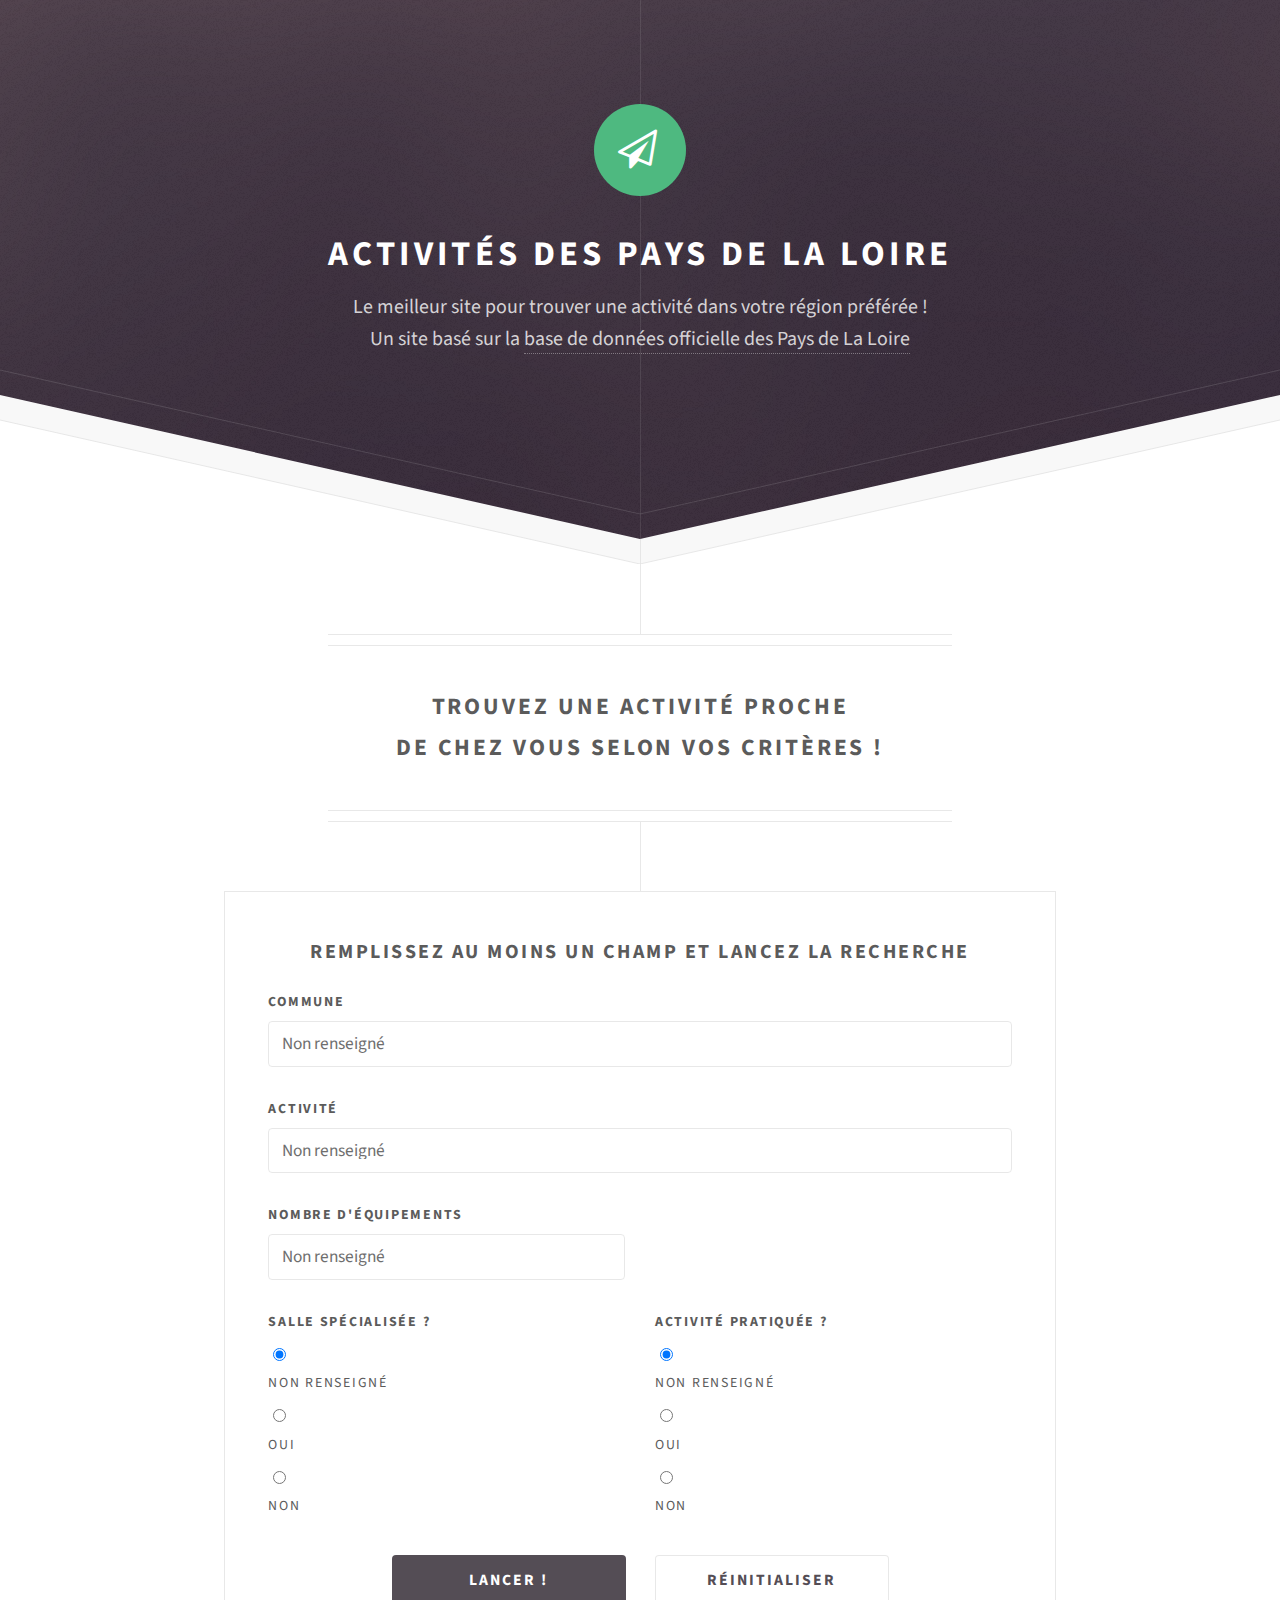
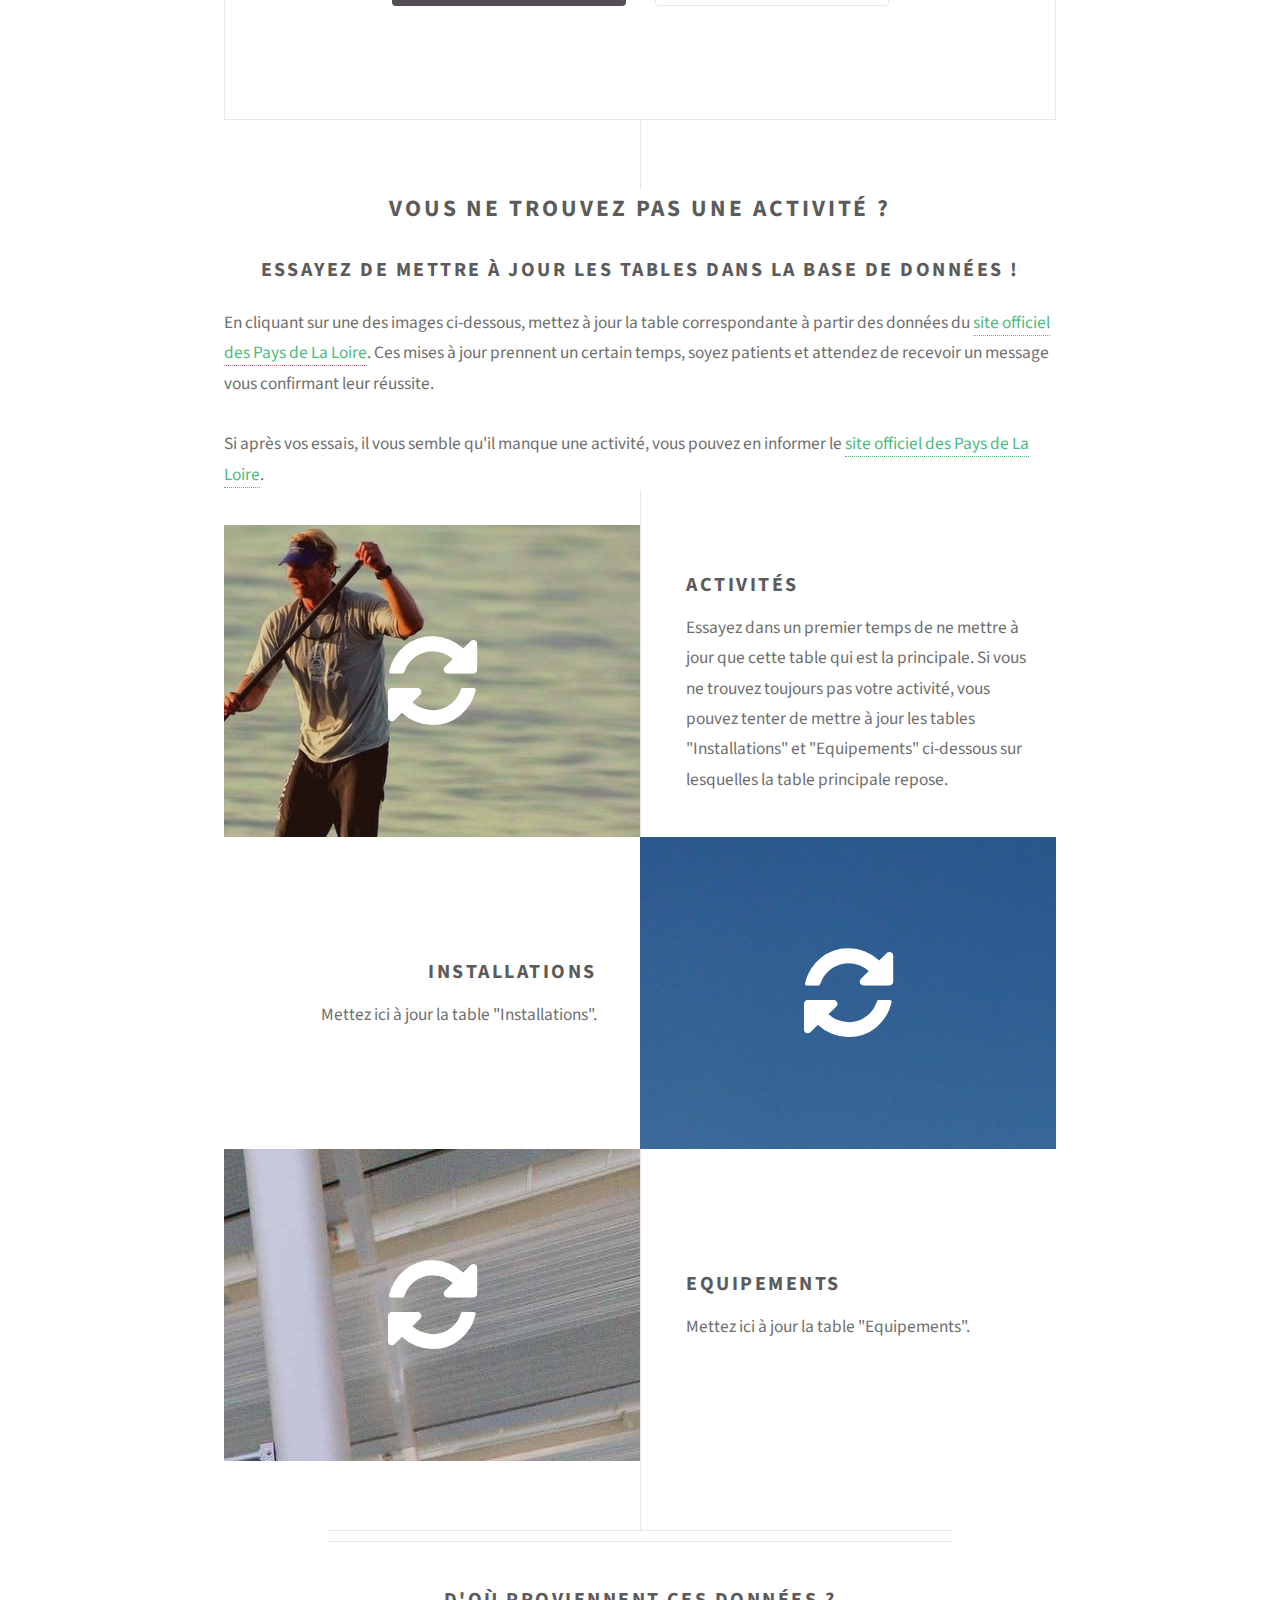
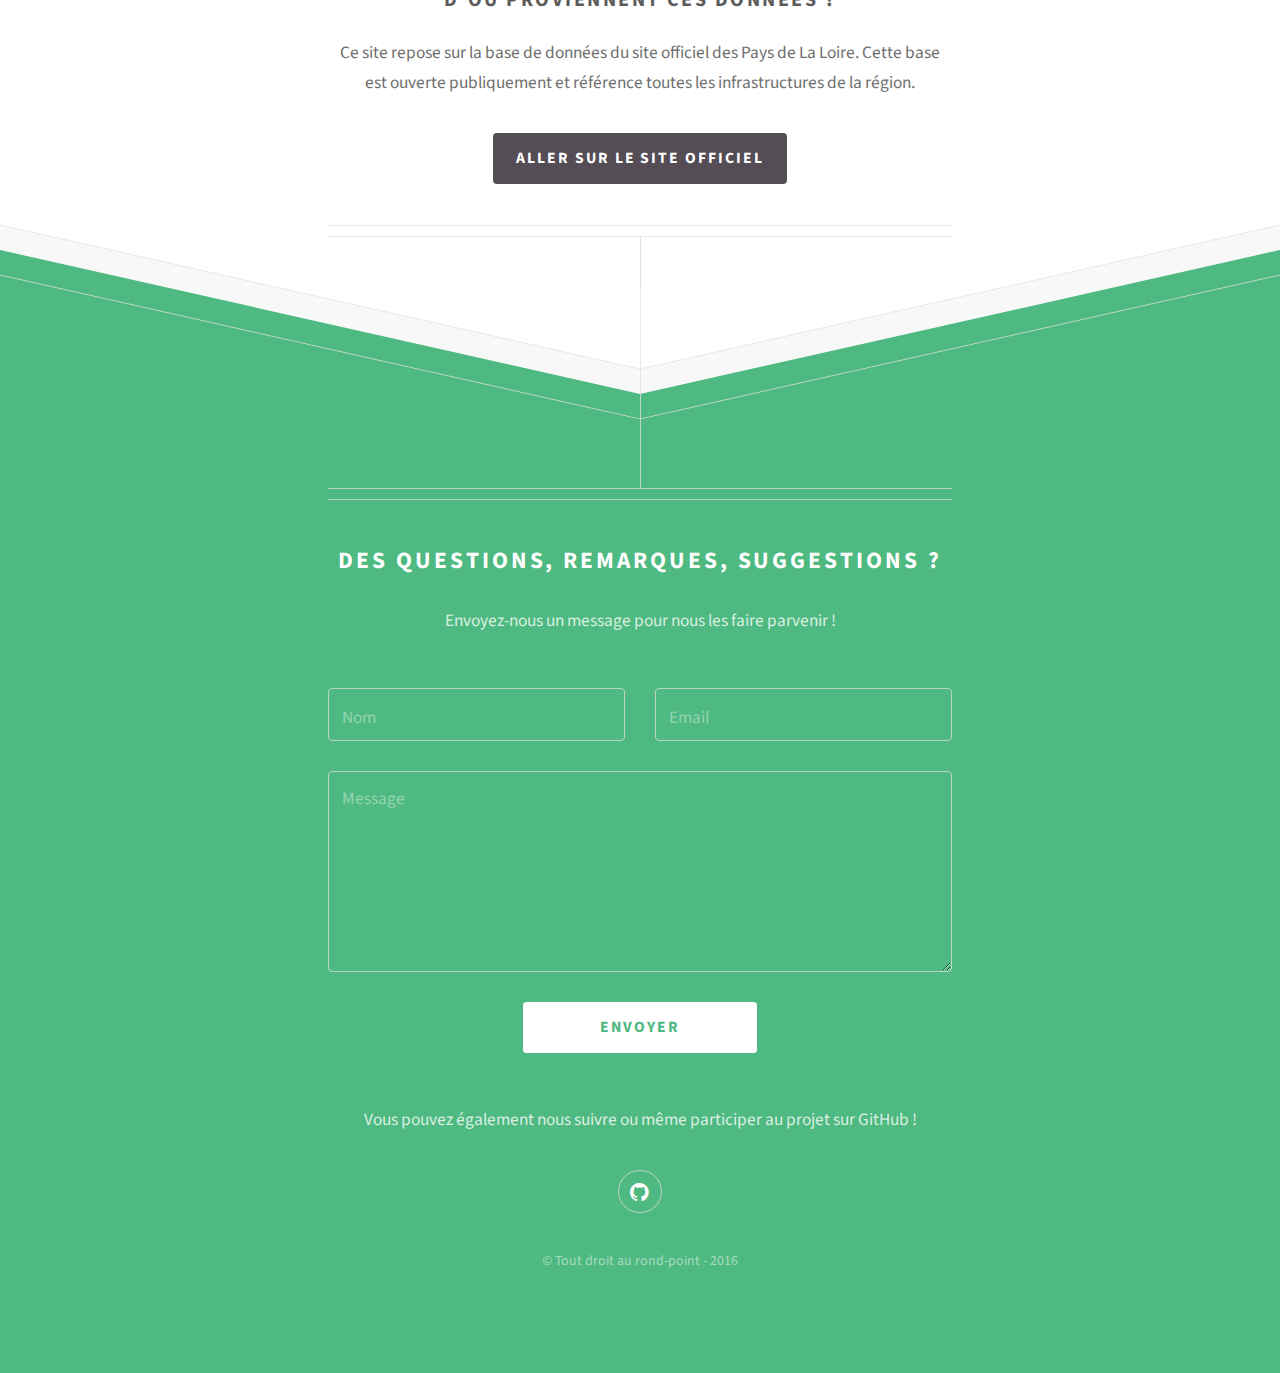
==== vue/index.html @ 583a1003 "pfffffff" ====
<!DOCTYPE HTML>
<html>
	<head>
		<title>Activités des Pays de La Loire</title>
		<meta charset="utf-8" />
		<meta name="viewport" content="width=device-width, initial-scale=1" />
		<!--[if lte IE 8]><script src="assets/js/ie/html5shiv.js"></script><![endif]-->
		<link rel="stylesheet" href="assets/css/main.css" />
		<!--[if lte IE 8]><link rel="stylesheet" href="assets/css/ie8.css" /><![endif]-->


		<script src="jquery-ui-1.11.4/external/jquery/jquery.js"></script>
        <script src="jquery-ui-1.11.4/jquery-ui.min.js"></script>

        <script src="script/script.js"></script>

        <script language=javascript>
            //on récupère ici dans une variable l'url courante pour
            //pouvoir revenir en arrière lors des imports de tables
            var url= document.URL;
        </script>
	</head>
	<body>

		<!-- Header -->
			<div id="header">
				<span class="logo icon fa-paper-plane-o"></span>
				<h1>Activités des Pays de La Loire</h1>
				<p>Le meilleur site pour trouver une activité dans votre région préférée !
				<br />
				Un site basé sur la  <a href="http://data.paysdelaloire.fr/">base de données officielle des Pays de La Loire</a>
				</p>
			</div>

		<!-- Main -->
			<div id="main">

				<header class="major container 75%">
					<h2>Trouvez une activité proche
					<br />
					de chez vous selon vos critères !
					</h2>
					<!--
					<p>Tellus erat mauris ipsum fermentum<br />
					etiam vivamus nunc nibh morbi.</p>
					-->
				</header>

				<div class="box container">
					<section>
						<header>
							<h3>Remplissez au moins un champ et lancez la recherche</h3>
						</header>
						<form id="formulaire" name"formulaire">
							<div class="row">
								<div class="12u">
									<label for="commune">Commune</label>
									<select name="commune" id="commune" />
										<option value="_">Non renseigné</option>
									</select>
								</div>
							</div>
							<div class="row">
								<div class="12u">
									<label for="activite">Activité</label>
									<select name="activite" id="activite" />
										<option value="_">Non renseigné</option>
									</select>
								</div>
							</div>
							<div class="row">
								<div class="6u">
									<label for="nb_equipements">Nombre d'équipements</label>
									<select name="nb_equipements" id="nb_equipements" />
										<option value="-1">Non renseigné</option>
									</select>
								</div>
							</div>

							<div class="row">
								<div class="6u 12u(mobilep)">
									<label>Salle spécialisée ?</label>
					       			<input type="radio" name="spe" value="_" checked="checked"/> <label style="font-weight:normal;" for="_">Non renseigné</label>
					       			<input type="radio" name="spe" value="Oui" /> <label style="font-weight:normal;" for="spe_oui">Oui</label>
					       			<input type="radio" name="spe" value="Non"/> <label style="font-weight:normal;" for="spe_non">Non</label>
								</div>
								<div class="6u 12u(mobilep)">
									<label>Activité pratiquée ?</label>
					       			<input type="radio" name="prat" value="_" checked="checked"/> <label style="font-weight:normal;" for="_">Non renseigné</label>
					       			<input type="radio" name="prat" value="Oui"/> <label style="font-weight:normal;" for="prat_oui">Oui</label>
					       			<input type="radio" name="prat" value="Non"/> <label style="font-weight:normal;" for="prat_non">Non</label>
								</div>
							</div>

							<div class="row">
								<div class="12u">
									<ul class="actions">
										<li><input id="button_display_activitie" type="button" value="Lancer !" /></li>
										<li><input type="reset" value="Réinitialiser" class="alt" /></li>
									</ul>
								</div>
							</div>
						</form>

    					<table class="default" id="display_activites">
						</table>

					</section>
				</div>


				<div class="box alt container">

					<div style="background-color : white;">
					<h2>Vous ne trouvez pas une activité ?</h2>
					<h3>Essayez de mettre à jour les tables dans la base de données !</h3>
					<p>
						En cliquant sur une des images ci-dessous, mettez à jour la table correspondante à partir des données du <a href="http://data.paysdelaloire.fr/">site officiel des Pays de La Loire</a>.
						Ces mises à jour prennent un certain temps, soyez patients et attendez de recevoir un message vous confirmant leur réussite.
						</br></br>
						Si après vos essais, il vous semble qu'il manque une activité, vous pouvez en informer le <a href="http://data.paysdelaloire.fr/">site officiel des Pays de La Loire</a>.
					</p>
					</div>

					<section class="feature left">
						<a href="http://localhost:8080/create/activites" id="create_activitie" class="image icon fa-refresh"><img src="images/activites.jpg" alt="" /></a>
						<div class="content">
							<h3>Activités</h3>
							<p>Essayez dans un premier temps de ne mettre à jour que cette table qui est la principale. Si vous ne trouvez toujours pas votre activité, vous pouvez tenter de mettre à jour les tables "Installations" et "Equipements" ci-dessous sur lesquelles la table principale repose.</p>
						</div>
					</section>
					<section class="feature right">
						<a href="http://localhost:8080/create/installations" id="create_installation" class="image icon fa-refresh"><img src="images/installations.jpg" alt="" /></a>
						<div class="content">
							<h3>Installations</h3>
							<p>Mettez ici à jour la table "Installations".</p>
						</div>
					</section>
					<section class="feature left">
						<a href="http://localhost:8080/create/equipements" id="create_equipment" class="image icon fa-refresh"><img src="images/equipements.jpg" alt="" /></a>
						<div class="content">
							<h3>Equipements</h3>
							<p>Mettez ici à jour la table "Equipements".</p>
						</div>
					</section>
				</div>

				<!--
				<div class="box container">
					<header>
						<h2>A lot of generic stuff</h2>
					</header>
					<section>
						<header>
							<h3>Paragraph</h3>
							<p>This is the subtitle for this particular heading</p>
						</header>
						<p>Phasellus nisl nisl, varius id <sup>porttitor sed pellentesque</sup> ac orci. Pellentesque
						habitant <strong>strong</strong> tristique <b>bold</b> et netus <i>italic</i> malesuada <em>emphasized</em> ac turpis egestas. Morbi
						leo suscipit ut. Praesent <sub>id turpis vitae</sub> turpis pretium ultricies. Vestibulum sit
						amet risus elit.</p>
					</section>
					<section>
						<header>
							<h3>Blockquote</h3>
						</header>
						<blockquote>Fringilla nisl. Donec accumsan interdum nisi, quis tincidunt felis sagittis eget.
						tempus euismod. Vestibulum ante ipsum primis in faucibus.</blockquote>
					</section>
					<section>
						<header>
							<h3>Divider</h3>
						</header>
						<p>Donec consectetur vestibulum dolor et pulvinar. Etiam vel felis enim, at viverra
						ligula. Ut porttitor sagittis lorem, quis eleifend nisi ornare vel. Praesent nec orci
						facilisis leo magna. Cras sit amet urna eros, id egestas urna. Quisque aliquam
						tempus euismod. Vestibulum ante ipsum primis in faucibus orci luctus et ultrices
						posuere cubilia.</p>
						<hr />
						<p>Donec consectetur vestibulum dolor et pulvinar. Etiam vel felis enim, at viverra
						ligula. Ut porttitor sagittis lorem, quis eleifend nisi ornare vel. Praesent nec orci
						facilisis leo magna. Cras sit amet urna eros, id egestas urna. Quisque aliquam
						tempus euismod. Vestibulum ante ipsum primis in faucibus orci luctus et ultrices
						posuere cubilia.</p>
					</section>
					<section>
						<header>
							<h3>Unordered List</h3>
						</header>
						<ul class="default">
							<li>Donec consectetur vestibulum dolor et pulvinar. Etiam vel felis enim, at viverra ligula. Ut porttitor sagittis lorem, quis eleifend nisi ornare vel.</li>
							<li>Donec consectetur vestibulum dolor et pulvinar. Etiam vel felis enim, at viverra ligula. Ut porttitor sagittis lorem, quis eleifend nisi ornare vel.</li>
							<li>Donec consectetur vestibulum dolor et pulvinar. Etiam vel felis enim, at viverra ligula. Ut porttitor sagittis lorem, quis eleifend nisi ornare vel.</li>
							<li>Donec consectetur vestibulum dolor et pulvinar. Etiam vel felis enim, at viverra ligula. Ut porttitor sagittis lorem, quis eleifend nisi ornare vel.</li>
						</ul>
					</section>
					<section>
						<header>
							<h3>Ordered List</h3>
						</header>
						<ol class="default">
							<li>Donec consectetur vestibulum dolor et pulvinar. Etiam vel felis enim, at viverra ligula. Ut porttitor sagittis lorem, quis eleifend nisi ornare vel.</li>
							<li>Donec consectetur vestibulum dolor et pulvinar. Etiam vel felis enim, at viverra ligula. Ut porttitor sagittis lorem, quis eleifend nisi ornare vel.</li>
							<li>Donec consectetur vestibulum dolor et pulvinar. Etiam vel felis enim, at viverra ligula. Ut porttitor sagittis lorem, quis eleifend nisi ornare vel.</li>
							<li>Donec consectetur vestibulum dolor et pulvinar. Etiam vel felis enim, at viverra ligula. Ut porttitor sagittis lorem, quis eleifend nisi ornare vel.</li>
						</ol>
					</section>
					<section>
						<header>
							<h3>Table</h3>
						</header>
						<div class="table-wrapper">
							<table class="default">
								<thead>
									<tr>
										<th>ID</th>
										<th>Name</th>
										<th>Description</th>
										<th>Price</th>
									</tr>
								</thead>
								<tbody>
									<tr>
										<td>45815</td>
										<td>Something</td>
										<td>Ut porttitor sagittis lorem, quis eleifend nisi ornare vel.</td>
										<td>29.99</td>
									</tr>
									<tr>
										<td>24524</td>
										<td>Nothing</td>
										<td>Ut porttitor sagittis lorem, quis eleifend nisi ornare vel.</td>
										<td>19.99</td>
									</tr>
									<tr>
										<td>45815</td>
										<td>Something</td>
										<td>Ut porttitor sagittis lorem, quis eleifend nisi ornare vel.</td>
										<td>29.99</td>
									</tr>
									<tr>
										<td>24524</td>
										<td>Nothing</td>
										<td>Ut porttitor sagittis lorem, quis eleifend nisi ornare vel.</td>
										<td>19.99</td>
									</tr>
								</tbody>
								<tfoot>
									<tr>
										<td colspan="3"></td>
										<td>100.00</td>
									</tr>
								</tfoot>
							</table>
						</div>
					</section>
					<section>
						<header>
							<h3>Form</h3>
						</header>
						<form method="post" action="#">
							<div class="row">
								<div class="6u 12u(mobilep)">
									<label for="name">Name</label>
									<input class="text" type="text" name="name" id="name" value="" placeholder="John Doe" />
								</div>
								<div class="6u 12u(mobilep)">
									<label for="email">Email</label>
									<input class="text" type="text" name="email" id="email" value="" placeholder="johndoe@domain.tld" />
								</div>
							</div>
							<div class="row">
								<div class="12u">
									<label for="subject">Subject</label>
									<input class="text" type="text" name="subject" id="subject" value="" placeholder="Enter your subject" />
								</div>
							</div>
							<div class="row">
								<div class="12u">
									<label for="subject">Message</label>
									<textarea name="message" id="message" placeholder="Enter your message" rows="6"></textarea>
								</div>
							</div>
							<div class="row">
								<div class="12u">
									<ul class="actions">
										<li><input type="submit" value="Send" /></li>
										<li><input type="reset" value="Reset" class="alt" /></li>
									</ul>
								</div>
							</div>
						</form>
					</section>
				</div>
				-->

				<footer class="major container 75%">
					<h3>D'où proviennent ces données ?</h3>
					<p>Ce site repose sur la base de données du site officiel des Pays de La Loire. Cette base est ouverte publiquement et référence toutes les infrastructures de la région.</p>
					<ul class="actions">
						<li><a href="http://data.paysdelaloire.fr/" class="button">Aller sur le site officiel</a></li>
					</ul>
				</footer>

			</div>

		<!-- Footer -->
			<div id="footer">
				<div class="container 75%">

					<header class="major last">
						<h2>Des questions, remarques, suggestions ?</h2>
					</header>

					<p>Envoyez-nous un message pour nous les faire parvenir !</p>

					<form method="post" action="#">
						<div class="row">
							<div class="6u 12u(mobilep)">
								<input type="text" name="name" placeholder="Nom" />
							</div>
							<div class="6u 12u(mobilep)">
								<input type="email" name="email" placeholder="Email" />
							</div>
						</div>
						<div class="row">
							<div class="12u">
								<textarea name="message" placeholder="Message" rows="6"></textarea>
							</div>
						</div>
						<div class="row">
							<div class="12u">
								<ul class="actions">
									<li><input type="submit" value="Envoyer" /></li>
								</ul>
							</div>
						</div>
					</form>

					<p>Vous pouvez également nous suivre ou même participer au projet sur GitHub !</p>

					<ul class="icons">
						<li><a href="https://github.com/SimylinK/Tech-Prod-log" class="icon fa-github"><span class="label">Github</span></a></li>
					</ul>

					<ul class="copyright">
						<li>&copy; Tout droit au rond-point - 2016</li>
					</ul>

				</div>
			</div>

		<!-- Scripts -->
			<script src="assets/js/jquery.min.js"></script>
			<script src="assets/js/skel.min.js"></script>
			<script src="assets/js/util.js"></script>
			<!--[if lte IE 8]><script src="assets/js/ie/respond.min.js"></script><![endif]-->
			<script src="assets/js/main.js"></script>

	</body>
</html>
---- vue/assets/css/main.css ----
@import url("font-awesome.min.css");
@import url("http://fonts.googleapis.com/css?family=Source+Sans+Pro:300,300italic,400,400italic,600,600italic,700,700italic");

/*
	Directive by HTML5 UP
	html5up.net | @n33co
	Free for personal and commercial use under the CCA 3.0 license (html5up.net/license)
*/

/* Reset */

	html, body, div, span, applet, object, iframe, h1, h2, h3, h4, h5, h6, p, blockquote, pre, a, abbr, acronym, address, big, cite, code, del, dfn, em, img, ins, kbd, q, s, samp, small, strike, strong, sub, sup, tt, var, b, u, i, center, dl, dt, dd, ol, ul, li, fieldset, form, label, legend, table, caption, tbody, tfoot, thead, tr, th, td, article, aside, canvas, details, embed, figure, figcaption, footer, header, hgroup, menu, nav, output, ruby, section, summary, time, mark, audio, video {
		margin: 0;
		padding: 0;
		border: 0;
		font-size: 100%;
		font: inherit;
		vertical-align: baseline;
	}

	article, aside, details, figcaption, figure, footer, header, hgroup, menu, nav, section {
		display: block;
	}

	body {
		line-height: 1;
	}

	ol, ul {
		list-style: none;
	}

	blockquote, q {
		quotes: none;
	}

	blockquote:before, blockquote:after, q:before, q:after {
		content: '';
		content: none;
	}

	table {
		border-collapse: collapse;
		border-spacing: 0;
	}

	body {
		-webkit-text-size-adjust: none;
	}

/* Box Model */

	*, *:before, *:after {
		-moz-box-sizing: border-box;
		-webkit-box-sizing: border-box;
		box-sizing: border-box;
	}

/* Containers */

	.container {
		margin-left: auto;
		margin-right: auto;
	}

	.container.\31 25\25 {
		width: 100%;
		max-width: 63.75em;
		min-width: 51em;
	}

	.container.\37 5\25 {
		width: 38.25em;
	}

	.container.\35 0\25 {
		width: 25.5em;
	}

	.container.\32 5\25 {
		width: 12.75em;
	}

	.container {
		width: 51em;
	}

	@media screen and (max-width: 1680px) {

		.container.\31 25\25 {
			width: 100%;
			max-width: 63.75em;
			min-width: 51em;
		}

		.container.\37 5\25 {
			width: 38.25em;
		}

		.container.\35 0\25 {
			width: 25.5em;
		}

		.container.\32 5\25 {
			width: 12.75em;
		}

		.container {
			width: 51em;
		}

	}

	@media screen and (max-width: 1280px) {

		.container.\31 25\25 {
			width: 100%;
			max-width: 60em;
			min-width: 48em;
		}

		.container.\37 5\25 {
			width: 36em;
		}

		.container.\35 0\25 {
			width: 24em;
		}

		.container.\32 5\25 {
			width: 12em;
		}

		.container {
			width: 48em;
		}

	}

	@media screen and (max-width: 980px) {

		.container.\31 25\25 {
			width: 100%;
			max-width: 118.75%;
			min-width: 95%;
		}

		.container.\37 5\25 {
			width: 71.25%;
		}

		.container.\35 0\25 {
			width: 47.5%;
		}

		.container.\32 5\25 {
			width: 23.75%;
		}

		.container {
			width: 95%;
		}

	}

	@media screen and (max-width: 840px) {

		.container.\31 25\25 {
			width: 100%;
			max-width: 118.75%;
			min-width: 95%;
		}

		.container.\37 5\25 {
			width: 71.25%;
		}

		.container.\35 0\25 {
			width: 47.5%;
		}

		.container.\32 5\25 {
			width: 23.75%;
		}

		.container {
			width: 95% !important;
		}

	}

	@media screen and (max-width: 736px) {

		.container.\31 25\25 {
			width: 100%;
			max-width: 112.5%;
			min-width: 90%;
		}

		.container.\37 5\25 {
			width: 67.5%;
		}

		.container.\35 0\25 {
			width: 45%;
		}

		.container.\32 5\25 {
			width: 22.5%;
		}

		.container {
			width: 90% !important;
		}

	}

	@media screen and (max-width: 480px) {

		.container.\31 25\25 {
			width: 100%;
			max-width: 125%;
			min-width: 100%;
		}

		.container.\37 5\25 {
			width: 75%;
		}

		.container.\35 0\25 {
			width: 50%;
		}

		.container.\32 5\25 {
			width: 25%;
		}

		.container {
			width: 100% !important;
		}

	}

/* Grid */

	.row {
		border-bottom: solid 1px transparent;
		-moz-box-sizing: border-box;
		-webkit-box-sizing: border-box;
		box-sizing: border-box;
	}

	.row > * {
		float: left;
		-moz-box-sizing: border-box;
		-webkit-box-sizing: border-box;
		box-sizing: border-box;
	}

	.row:after, .row:before {
		content: '';
		display: block;
		clear: both;
		height: 0;
	}

	.row.uniform > * > :first-child {
		margin-top: 0;
	}

	.row.uniform > * > :last-child {
		margin-bottom: 0;
	}

	.row.\30 \25 > * {
		padding: 0px 0 0 0px;
	}

	.row.\30 \25 {
		margin: 0px 0 -1px 0px;
	}

	.row.uniform.\30 \25 > * {
		padding: 0px 0 0 0px;
	}

	.row.uniform.\30 \25 {
		margin: 0px 0 -1px 0px;
	}

	.row > * {
		padding: 30px 0 0 30px;
	}

	.row {
		margin: -30px 0 -1px -30px;
	}

	.row.uniform > * {
		padding: 30px 0 0 30px;
	}

	.row.uniform {
		margin: -30px 0 -1px -30px;
	}

	.row.\32 00\25 > * {
		padding: 60px 0 0 60px;
	}

	.row.\32 00\25 {
		margin: -60px 0 -1px -60px;
	}

	.row.uniform.\32 00\25 > * {
		padding: 60px 0 0 60px;
	}

	.row.uniform.\32 00\25 {
		margin: -60px 0 -1px -60px;
	}

	.row.\31 50\25 > * {
		padding: 45px 0 0 45px;
	}

	.row.\31 50\25 {
		margin: -45px 0 -1px -45px;
	}

	.row.uniform.\31 50\25 > * {
		padding: 45px 0 0 45px;
	}

	.row.uniform.\31 50\25 {
		margin: -45px 0 -1px -45px;
	}

	.row.\35 0\25 > * {
		padding: 15px 0 0 15px;
	}

	.row.\35 0\25 {
		margin: -15px 0 -1px -15px;
	}

	.row.uniform.\35 0\25 > * {
		padding: 15px 0 0 15px;
	}

	.row.uniform.\35 0\25 {
		margin: -15px 0 -1px -15px;
	}

	.row.\32 5\25 > * {
		padding: 7.5px 0 0 7.5px;
	}

	.row.\32 5\25 {
		margin: -7.5px 0 -1px -7.5px;
	}

	.row.uniform.\32 5\25 > * {
		padding: 7.5px 0 0 7.5px;
	}

	.row.uniform.\32 5\25 {
		margin: -7.5px 0 -1px -7.5px;
	}

	.\31 2u, .\31 2u\24 {
		width: 100%;
		clear: none;
		margin-left: 0;
	}

	.\31 1u, .\31 1u\24 {
		width: 91.6666666667%;
		clear: none;
		margin-left: 0;
	}

	.\31 0u, .\31 0u\24 {
		width: 83.3333333333%;
		clear: none;
		margin-left: 0;
	}

	.\39 u, .\39 u\24 {
		width: 75%;
		clear: none;
		margin-left: 0;
	}

	.\38 u, .\38 u\24 {
		width: 66.6666666667%;
		clear: none;
		margin-left: 0;
	}

	.\37 u, .\37 u\24 {
		width: 58.3333333333%;
		clear: none;
		margin-left: 0;
	}

	.\36 u, .\36 u\24 {
		width: 50%;
		clear: none;
		margin-left: 0;
	}

	.\35 u, .\35 u\24 {
		width: 41.6666666667%;
		clear: none;
		margin-left: 0;
	}

	.\34 u, .\34 u\24 {
		width: 33.3333333333%;
		clear: none;
		margin-left: 0;
	}

	.\33 u, .\33 u\24 {
		width: 25%;
		clear: none;
		margin-left: 0;
	}

	.\32 u, .\32 u\24 {
		width: 16.6666666667%;
		clear: none;
		margin-left: 0;
	}

	.\31 u, .\31 u\24 {
		width: 8.3333333333%;
		clear: none;
		margin-left: 0;
	}

	.\31 2u\24 + *,
	.\31 1u\24 + *,
	.\31 0u\24 + *,
	.\39 u\24 + *,
	.\38 u\24 + *,
	.\37 u\24 + *,
	.\36 u\24 + *,
	.\35 u\24 + *,
	.\34 u\24 + *,
	.\33 u\24 + *,
	.\32 u\24 + *,
	.\31 u\24 + * {
		clear: left;
	}

	.\-11u {
		margin-left: 91.66667%;
	}

	.\-10u {
		margin-left: 83.33333%;
	}

	.\-9u {
		margin-left: 75%;
	}

	.\-8u {
		margin-left: 66.66667%;
	}

	.\-7u {
		margin-left: 58.33333%;
	}

	.\-6u {
		margin-left: 50%;
	}

	.\-5u {
		margin-left: 41.66667%;
	}

	.\-4u {
		margin-left: 33.33333%;
	}

	.\-3u {
		margin-left: 25%;
	}

	.\-2u {
		margin-left: 16.66667%;
	}

	.\-1u {
		margin-left: 8.33333%;
	}

	@media screen and (max-width: 1680px) {

		.row > * {
			padding: 30px 0 0 30px;
		}

		.row {
			margin: -30px 0 -1px -30px;
		}

		.row.uniform > * {
			padding: 30px 0 0 30px;
		}

		.row.uniform {
			margin: -30px 0 -1px -30px;
		}

		.row.\32 00\25 > * {
			padding: 60px 0 0 60px;
		}

		.row.\32 00\25 {
			margin: -60px 0 -1px -60px;
		}

		.row.uniform.\32 00\25 > * {
			padding: 60px 0 0 60px;
		}

		.row.uniform.\32 00\25 {
			margin: -60px 0 -1px -60px;
		}

		.row.\31 50\25 > * {
			padding: 45px 0 0 45px;
		}

		.row.\31 50\25 {
			margin: -45px 0 -1px -45px;
		}

		.row.uniform.\31 50\25 > * {
			padding: 45px 0 0 45px;
		}

		.row.uniform.\31 50\25 {
			margin: -45px 0 -1px -45px;
		}

		.row.\35 0\25 > * {
			padding: 15px 0 0 15px;
		}

		.row.\35 0\25 {
			margin: -15px 0 -1px -15px;
		}

		.row.uniform.\35 0\25 > * {
			padding: 15px 0 0 15px;
		}

		.row.uniform.\35 0\25 {
			margin: -15px 0 -1px -15px;
		}

		.row.\32 5\25 > * {
			padding: 7.5px 0 0 7.5px;
		}

		.row.\32 5\25 {
			margin: -7.5px 0 -1px -7.5px;
		}

		.row.uniform.\32 5\25 > * {
			padding: 7.5px 0 0 7.5px;
		}

		.row.uniform.\32 5\25 {
			margin: -7.5px 0 -1px -7.5px;
		}

		.\31 2u\28wide\29, .\31 2u\24\28wide\29 {
			width: 100%;
			clear: none;
			margin-left: 0;
		}

		.\31 1u\28wide\29, .\31 1u\24\28wide\29 {
			width: 91.6666666667%;
			clear: none;
			margin-left: 0;
		}

		.\31 0u\28wide\29, .\31 0u\24\28wide\29 {
			width: 83.3333333333%;
			clear: none;
			margin-left: 0;
		}

		.\39 u\28wide\29, .\39 u\24\28wide\29 {
			width: 75%;
			clear: none;
			margin-left: 0;
		}

		.\38 u\28wide\29, .\38 u\24\28wide\29 {
			width: 66.6666666667%;
			clear: none;
			margin-left: 0;
		}

		.\37 u\28wide\29, .\37 u\24\28wide\29 {
			width: 58.3333333333%;
			clear: none;
			margin-left: 0;
		}

		.\36 u\28wide\29, .\36 u\24\28wide\29 {
			width: 50%;
			clear: none;
			margin-left: 0;
		}

		.\35 u\28wide\29, .\35 u\24\28wide\29 {
			width: 41.6666666667%;
			clear: none;
			margin-left: 0;
		}

		.\34 u\28wide\29, .\34 u\24\28wide\29 {
			width: 33.3333333333%;
			clear: none;
			margin-left: 0;
		}

		.\33 u\28wide\29, .\33 u\24\28wide\29 {
			width: 25%;
			clear: none;
			margin-left: 0;
		}

		.\32 u\28wide\29, .\32 u\24\28wide\29 {
			width: 16.6666666667%;
			clear: none;
			margin-left: 0;
		}

		.\31 u\28wide\29, .\31 u\24\28wide\29 {
			width: 8.3333333333%;
			clear: none;
			margin-left: 0;
		}

		.\31 2u\24\28wide\29 + *,
		.\31 1u\24\28wide\29 + *,
		.\31 0u\24\28wide\29 + *,
		.\39 u\24\28wide\29 + *,
		.\38 u\24\28wide\29 + *,
		.\37 u\24\28wide\29 + *,
		.\36 u\24\28wide\29 + *,
		.\35 u\24\28wide\29 + *,
		.\34 u\24\28wide\29 + *,
		.\33 u\24\28wide\29 + *,
		.\32 u\24\28wide\29 + *,
		.\31 u\24\28wide\29 + * {
			clear: left;
		}

		.\-11u\28wide\29 {
			margin-left: 91.66667%;
		}

		.\-10u\28wide\29 {
			margin-left: 83.33333%;
		}

		.\-9u\28wide\29 {
			margin-left: 75%;
		}

		.\-8u\28wide\29 {
			margin-left: 66.66667%;
		}

		.\-7u\28wide\29 {
			margin-left: 58.33333%;
		}

		.\-6u\28wide\29 {
			margin-left: 50%;
		}

		.\-5u\28wide\29 {
			margin-left: 41.66667%;
		}

		.\-4u\28wide\29 {
			margin-left: 33.33333%;
		}

		.\-3u\28wide\29 {
			margin-left: 25%;
		}

		.\-2u\28wide\29 {
			margin-left: 16.66667%;
		}

		.\-1u\28wide\29 {
			margin-left: 8.33333%;
		}

	}

	@media screen and (max-width: 1280px) {

		.row > * {
			padding: 30px 0 0 30px;
		}

		.row {
			margin: -30px 0 -1px -30px;
		}

		.row.uniform > * {
			padding: 30px 0 0 30px;
		}

		.row.uniform {
			margin: -30px 0 -1px -30px;
		}

		.row.\32 00\25 > * {
			padding: 60px 0 0 60px;
		}

		.row.\32 00\25 {
			margin: -60px 0 -1px -60px;
		}

		.row.uniform.\32 00\25 > * {
			padding: 60px 0 0 60px;
		}

		.row.uniform.\32 00\25 {
			margin: -60px 0 -1px -60px;
		}

		.row.\31 50\25 > * {
			padding: 45px 0 0 45px;
		}

		.row.\31 50\25 {
			margin: -45px 0 -1px -45px;
		}

		.row.uniform.\31 50\25 > * {
			padding: 45px 0 0 45px;
		}

		.row.uniform.\31 50\25 {
			margin: -45px 0 -1px -45px;
		}

		.row.\35 0\25 > * {
			padding: 15px 0 0 15px;
		}

		.row.\35 0\25 {
			margin: -15px 0 -1px -15px;
		}

		.row.uniform.\35 0\25 > * {
			padding: 15px 0 0 15px;
		}

		.row.uniform.\35 0\25 {
			margin: -15px 0 -1px -15px;
		}

		.row.\32 5\25 > * {
			padding: 7.5px 0 0 7.5px;
		}

		.row.\32 5\25 {
			margin: -7.5px 0 -1px -7.5px;
		}

		.row.uniform.\32 5\25 > * {
			padding: 7.5px 0 0 7.5px;
		}

		.row.uniform.\32 5\25 {
			margin: -7.5px 0 -1px -7.5px;
		}

		.\31 2u\28normal\29, .\31 2u\24\28normal\29 {
			width: 100%;
			clear: none;
			margin-left: 0;
		}

		.\31 1u\28normal\29, .\31 1u\24\28normal\29 {
			width: 91.6666666667%;
			clear: none;
			margin-left: 0;
		}

		.\31 0u\28normal\29, .\31 0u\24\28normal\29 {
			width: 83.3333333333%;
			clear: none;
			margin-left: 0;
		}

		.\39 u\28normal\29, .\39 u\24\28normal\29 {
			width: 75%;
			clear: none;
			margin-left: 0;
		}

		.\38 u\28normal\29, .\38 u\24\28normal\29 {
			width: 66.6666666667%;
			clear: none;
			margin-left: 0;
		}

		.\37 u\28normal\29, .\37 u\24\28normal\29 {
			width: 58.3333333333%;
			clear: none;
			margin-left: 0;
		}

		.\36 u\28normal\29, .\36 u\24\28normal\29 {
			width: 50%;
			clear: none;
			margin-left: 0;
		}

		.\35 u\28normal\29, .\35 u\24\28normal\29 {
			width: 41.6666666667%;
			clear: none;
			margin-left: 0;
		}

		.\34 u\28normal\29, .\34 u\24\28normal\29 {
			width: 33.3333333333%;
			clear: none;
			margin-left: 0;
		}

		.\33 u\28normal\29, .\33 u\24\28normal\29 {
			width: 25%;
			clear: none;
			margin-left: 0;
		}

		.\32 u\28normal\29, .\32 u\24\28normal\29 {
			width: 16.6666666667%;
			clear: none;
			margin-left: 0;
		}

		.\31 u\28normal\29, .\31 u\24\28normal\29 {
			width: 8.3333333333%;
			clear: none;
			margin-left: 0;
		}

		.\31 2u\24\28normal\29 + *,
		.\31 1u\24\28normal\29 + *,
		.\31 0u\24\28normal\29 + *,
		.\39 u\24\28normal\29 + *,
		.\38 u\24\28normal\29 + *,
		.\37 u\24\28normal\29 + *,
		.\36 u\24\28normal\29 + *,
		.\35 u\24\28normal\29 + *,
		.\34 u\24\28normal\29 + *,
		.\33 u\24\28normal\29 + *,
		.\32 u\24\28normal\29 + *,
		.\31 u\24\28normal\29 + * {
			clear: left;
		}

		.\-11u\28normal\29 {
			margin-left: 91.66667%;
		}

		.\-10u\28normal\29 {
			margin-left: 83.33333%;
		}

		.\-9u\28normal\29 {
			margin-left: 75%;
		}

		.\-8u\28normal\29 {
			margin-left: 66.66667%;
		}

		.\-7u\28normal\29 {
			margin-left: 58.33333%;
		}

		.\-6u\28normal\29 {
			margin-left: 50%;
		}

		.\-5u\28normal\29 {
			margin-left: 41.66667%;
		}

		.\-4u\28normal\29 {
			margin-left: 33.33333%;
		}

		.\-3u\28normal\29 {
			margin-left: 25%;
		}

		.\-2u\28normal\29 {
			margin-left: 16.66667%;
		}

		.\-1u\28normal\29 {
			margin-left: 8.33333%;
		}

	}

	@media screen and (max-width: 980px) {

		.row > * {
			padding: 30px 0 0 30px;
		}

		.row {
			margin: -30px 0 -1px -30px;
		}

		.row.uniform > * {
			padding: 30px 0 0 30px;
		}

		.row.uniform {
			margin: -30px 0 -1px -30px;
		}

		.row.\32 00\25 > * {
			padding: 60px 0 0 60px;
		}

		.row.\32 00\25 {
			margin: -60px 0 -1px -60px;
		}

		.row.uniform.\32 00\25 > * {
			padding: 60px 0 0 60px;
		}

		.row.uniform.\32 00\25 {
			margin: -60px 0 -1px -60px;
		}

		.row.\31 50\25 > * {
			padding: 45px 0 0 45px;
		}

		.row.\31 50\25 {
			margin: -45px 0 -1px -45px;
		}

		.row.uniform.\31 50\25 > * {
			padding: 45px 0 0 45px;
		}

		.row.uniform.\31 50\25 {
			margin: -45px 0 -1px -45px;
		}

		.row.\35 0\25 > * {
			padding: 15px 0 0 15px;
		}

		.row.\35 0\25 {
			margin: -15px 0 -1px -15px;
		}

		.row.uniform.\35 0\25 > * {
			padding: 15px 0 0 15px;
		}

		.row.uniform.\35 0\25 {
			margin: -15px 0 -1px -15px;
		}

		.row.\32 5\25 > * {
			padding: 7.5px 0 0 7.5px;
		}

		.row.\32 5\25 {
			margin: -7.5px 0 -1px -7.5px;
		}

		.row.uniform.\32 5\25 > * {
			padding: 7.5px 0 0 7.5px;
		}

		.row.uniform.\32 5\25 {
			margin: -7.5px 0 -1px -7.5px;
		}

		.\31 2u\28narrow\29, .\31 2u\24\28narrow\29 {
			width: 100%;
			clear: none;
			margin-left: 0;
		}

		.\31 1u\28narrow\29, .\31 1u\24\28narrow\29 {
			width: 91.6666666667%;
			clear: none;
			margin-left: 0;
		}

		.\31 0u\28narrow\29, .\31 0u\24\28narrow\29 {
			width: 83.3333333333%;
			clear: none;
			margin-left: 0;
		}

		.\39 u\28narrow\29, .\39 u\24\28narrow\29 {
			width: 75%;
			clear: none;
			margin-left: 0;
		}

		.\38 u\28narrow\29, .\38 u\24\28narrow\29 {
			width: 66.6666666667%;
			clear: none;
			margin-left: 0;
		}

		.\37 u\28narrow\29, .\37 u\24\28narrow\29 {
			width: 58.3333333333%;
			clear: none;
			margin-left: 0;
		}

		.\36 u\28narrow\29, .\36 u\24\28narrow\29 {
			width: 50%;
			clear: none;
			margin-left: 0;
		}

		.\35 u\28narrow\29, .\35 u\24\28narrow\29 {
			width: 41.6666666667%;
			clear: none;
			margin-left: 0;
		}

		.\34 u\28narrow\29, .\34 u\24\28narrow\29 {
			width: 33.3333333333%;
			clear: none;
			margin-left: 0;
		}

		.\33 u\28narrow\29, .\33 u\24\28narrow\29 {
			width: 25%;
			clear: none;
			margin-left: 0;
		}

		.\32 u\28narrow\29, .\32 u\24\28narrow\29 {
			width: 16.6666666667%;
			clear: none;
			margin-left: 0;
		}

		.\31 u\28narrow\29, .\31 u\24\28narrow\29 {
			width: 8.3333333333%;
			clear: none;
			margin-left: 0;
		}

		.\31 2u\24\28narrow\29 + *,
		.\31 1u\24\28narrow\29 + *,
		.\31 0u\24\28narrow\29 + *,
		.\39 u\24\28narrow\29 + *,
		.\38 u\24\28narrow\29 + *,
		.\37 u\24\28narrow\29 + *,
		.\36 u\24\28narrow\29 + *,
		.\35 u\24\28narrow\29 + *,
		.\34 u\24\28narrow\29 + *,
		.\33 u\24\28narrow\29 + *,
		.\32 u\24\28narrow\29 + *,
		.\31 u\24\28narrow\29 + * {
			clear: left;
		}

		.\-11u\28narrow\29 {
			margin-left: 91.66667%;
		}

		.\-10u\28narrow\29 {
			margin-left: 83.33333%;
		}

		.\-9u\28narrow\29 {
			margin-left: 75%;
		}

		.\-8u\28narrow\29 {
			margin-left: 66.66667%;
		}

		.\-7u\28narrow\29 {
			margin-left: 58.33333%;
		}

		.\-6u\28narrow\29 {
			margin-left: 50%;
		}

		.\-5u\28narrow\29 {
			margin-left: 41.66667%;
		}

		.\-4u\28narrow\29 {
			margin-left: 33.33333%;
		}

		.\-3u\28narrow\29 {
			margin-left: 25%;
		}

		.\-2u\28narrow\29 {
			margin-left: 16.66667%;
		}

		.\-1u\28narrow\29 {
			margin-left: 8.33333%;
		}

	}

	@media screen and (max-width: 840px) {

		.row > * {
			padding: 20px 0 0 20px;
		}

		.row {
			margin: -20px 0 -1px -20px;
		}

		.row.uniform > * {
			padding: 20px 0 0 20px;
		}

		.row.uniform {
			margin: -20px 0 -1px -20px;
		}

		.row.\32 00\25 > * {
			padding: 40px 0 0 40px;
		}

		.row.\32 00\25 {
			margin: -40px 0 -1px -40px;
		}

		.row.uniform.\32 00\25 > * {
			padding: 40px 0 0 40px;
		}

		.row.uniform.\32 00\25 {
			margin: -40px 0 -1px -40px;
		}

		.row.\31 50\25 > * {
			padding: 30px 0 0 30px;
		}

		.row.\31 50\25 {
			margin: -30px 0 -1px -30px;
		}

		.row.uniform.\31 50\25 > * {
			padding: 30px 0 0 30px;
		}

		.row.uniform.\31 50\25 {
			margin: -30px 0 -1px -30px;
		}

		.row.\35 0\25 > * {
			padding: 10px 0 0 10px;
		}

		.row.\35 0\25 {
			margin: -10px 0 -1px -10px;
		}

		.row.uniform.\35 0\25 > * {
			padding: 10px 0 0 10px;
		}

		.row.uniform.\35 0\25 {
			margin: -10px 0 -1px -10px;
		}

		.row.\32 5\25 > * {
			padding: 5px 0 0 5px;
		}

		.row.\32 5\25 {
			margin: -5px 0 -1px -5px;
		}

		.row.uniform.\32 5\25 > * {
			padding: 5px 0 0 5px;
		}

		.row.uniform.\32 5\25 {
			margin: -5px 0 -1px -5px;
		}

		.\31 2u\28narrower\29, .\31 2u\24\28narrower\29 {
			width: 100%;
			clear: none;
			margin-left: 0;
		}

		.\31 1u\28narrower\29, .\31 1u\24\28narrower\29 {
			width: 91.6666666667%;
			clear: none;
			margin-left: 0;
		}

		.\31 0u\28narrower\29, .\31 0u\24\28narrower\29 {
			width: 83.3333333333%;
			clear: none;
			margin-left: 0;
		}

		.\39 u\28narrower\29, .\39 u\24\28narrower\29 {
			width: 75%;
			clear: none;
			margin-left: 0;
		}

		.\38 u\28narrower\29, .\38 u\24\28narrower\29 {
			width: 66.6666666667%;
			clear: none;
			margin-left: 0;
		}

		.\37 u\28narrower\29, .\37 u\24\28narrower\29 {
			width: 58.3333333333%;
			clear: none;
			margin-left: 0;
		}

		.\36 u\28narrower\29, .\36 u\24\28narrower\29 {
			width: 50%;
			clear: none;
			margin-left: 0;
		}

		.\35 u\28narrower\29, .\35 u\24\28narrower\29 {
			width: 41.6666666667%;
			clear: none;
			margin-left: 0;
		}

		.\34 u\28narrower\29, .\34 u\24\28narrower\29 {
			width: 33.3333333333%;
			clear: none;
			margin-left: 0;
		}

		.\33 u\28narrower\29, .\33 u\24\28narrower\29 {
			width: 25%;
			clear: none;
			margin-left: 0;
		}

		.\32 u\28narrower\29, .\32 u\24\28narrower\29 {
			width: 16.6666666667%;
			clear: none;
			margin-left: 0;
		}

		.\31 u\28narrower\29, .\31 u\24\28narrower\29 {
			width: 8.3333333333%;
			clear: none;
			margin-left: 0;
		}

		.\31 2u\24\28narrower\29 + *,
		.\31 1u\24\28narrower\29 + *,
		.\31 0u\24\28narrower\29 + *,
		.\39 u\24\28narrower\29 + *,
		.\38 u\24\28narrower\29 + *,
		.\37 u\24\28narrower\29 + *,
		.\36 u\24\28narrower\29 + *,
		.\35 u\24\28narrower\29 + *,
		.\34 u\24\28narrower\29 + *,
		.\33 u\24\28narrower\29 + *,
		.\32 u\24\28narrower\29 + *,
		.\31 u\24\28narrower\29 + * {
			clear: left;
		}

		.\-11u\28narrower\29 {
			margin-left: 91.66667%;
		}

		.\-10u\28narrower\29 {
			margin-left: 83.33333%;
		}

		.\-9u\28narrower\29 {
			margin-left: 75%;
		}

		.\-8u\28narrower\29 {
			margin-left: 66.66667%;
		}

		.\-7u\28narrower\29 {
			margin-left: 58.33333%;
		}

		.\-6u\28narrower\29 {
			margin-left: 50%;
		}

		.\-5u\28narrower\29 {
			margin-left: 41.66667%;
		}

		.\-4u\28narrower\29 {
			margin-left: 33.33333%;
		}

		.\-3u\28narrower\29 {
			margin-left: 25%;
		}

		.\-2u\28narrower\29 {
			margin-left: 16.66667%;
		}

		.\-1u\28narrower\29 {
			margin-left: 8.33333%;
		}

	}

	@media screen and (max-width: 736px) {

		.row > * {
			padding: 20px 0 0 20px;
		}

		.row {
			margin: -20px 0 -1px -20px;
		}

		.row.uniform > * {
			padding: 20px 0 0 20px;
		}

		.row.uniform {
			margin: -20px 0 -1px -20px;
		}

		.row.\32 00\25 > * {
			padding: 40px 0 0 40px;
		}

		.row.\32 00\25 {
			margin: -40px 0 -1px -40px;
		}

		.row.uniform.\32 00\25 > * {
			padding: 40px 0 0 40px;
		}

		.row.uniform.\32 00\25 {
			margin: -40px 0 -1px -40px;
		}

		.row.\31 50\25 > * {
			padding: 30px 0 0 30px;
		}

		.row.\31 50\25 {
			margin: -30px 0 -1px -30px;
		}

		.row.uniform.\31 50\25 > * {
			padding: 30px 0 0 30px;
		}

		.row.uniform.\31 50\25 {
			margin: -30px 0 -1px -30px;
		}

		.row.\35 0\25 > * {
			padding: 10px 0 0 10px;
		}

		.row.\35 0\25 {
			margin: -10px 0 -1px -10px;
		}

		.row.uniform.\35 0\25 > * {
			padding: 10px 0 0 10px;
		}

		.row.uniform.\35 0\25 {
			margin: -10px 0 -1px -10px;
		}

		.row.\32 5\25 > * {
			padding: 5px 0 0 5px;
		}

		.row.\32 5\25 {
			margin: -5px 0 -1px -5px;
		}

		.row.uniform.\32 5\25 > * {
			padding: 5px 0 0 5px;
		}

		.row.uniform.\32 5\25 {
			margin: -5px 0 -1px -5px;
		}

		.\31 2u\28mobile\29, .\31 2u\24\28mobile\29 {
			width: 100%;
			clear: none;
			margin-left: 0;
		}

		.\31 1u\28mobile\29, .\31 1u\24\28mobile\29 {
			width: 91.6666666667%;
			clear: none;
			margin-left: 0;
		}

		.\31 0u\28mobile\29, .\31 0u\24\28mobile\29 {
			width: 83.3333333333%;
			clear: none;
			margin-left: 0;
		}

		.\39 u\28mobile\29, .\39 u\24\28mobile\29 {
			width: 75%;
			clear: none;
			margin-left: 0;
		}

		.\38 u\28mobile\29, .\38 u\24\28mobile\29 {
			width: 66.6666666667%;
			clear: none;
			margin-left: 0;
		}

		.\37 u\28mobile\29, .\37 u\24\28mobile\29 {
			width: 58.3333333333%;
			clear: none;
			margin-left: 0;
		}

		.\36 u\28mobile\29, .\36 u\24\28mobile\29 {
			width: 50%;
			clear: none;
			margin-left: 0;
		}

		.\35 u\28mobile\29, .\35 u\24\28mobile\29 {
			width: 41.6666666667%;
			clear: none;
			margin-left: 0;
		}

		.\34 u\28mobile\29, .\34 u\24\28mobile\29 {
			width: 33.3333333333%;
			clear: none;
			margin-left: 0;
		}

		.\33 u\28mobile\29, .\33 u\24\28mobile\29 {
			width: 25%;
			clear: none;
			margin-left: 0;
		}

		.\32 u\28mobile\29, .\32 u\24\28mobile\29 {
			width: 16.6666666667%;
			clear: none;
			margin-left: 0;
		}

		.\31 u\28mobile\29, .\31 u\24\28mobile\29 {
			width: 8.3333333333%;
			clear: none;
			margin-left: 0;
		}

		.\31 2u\24\28mobile\29 + *,
		.\31 1u\24\28mobile\29 + *,
		.\31 0u\24\28mobile\29 + *,
		.\39 u\24\28mobile\29 + *,
		.\38 u\24\28mobile\29 + *,
		.\37 u\24\28mobile\29 + *,
		.\36 u\24\28mobile\29 + *,
		.\35 u\24\28mobile\29 + *,
		.\34 u\24\28mobile\29 + *,
		.\33 u\24\28mobile\29 + *,
		.\32 u\24\28mobile\29 + *,
		.\31 u\24\28mobile\29 + * {
			clear: left;
		}

		.\-11u\28mobile\29 {
			margin-left: 91.66667%;
		}

		.\-10u\28mobile\29 {
			margin-left: 83.33333%;
		}

		.\-9u\28mobile\29 {
			margin-left: 75%;
		}

		.\-8u\28mobile\29 {
			margin-left: 66.66667%;
		}

		.\-7u\28mobile\29 {
			margin-left: 58.33333%;
		}

		.\-6u\28mobile\29 {
			margin-left: 50%;
		}

		.\-5u\28mobile\29 {
			margin-left: 41.66667%;
		}

		.\-4u\28mobile\29 {
			margin-left: 33.33333%;
		}

		.\-3u\28mobile\29 {
			margin-left: 25%;
		}

		.\-2u\28mobile\29 {
			margin-left: 16.66667%;
		}

		.\-1u\28mobile\29 {
			margin-left: 8.33333%;
		}

	}

	@media screen and (max-width: 480px) {

		.row > * {
			padding: 20px 0 0 20px;
		}

		.row {
			margin: -20px 0 -1px -20px;
		}

		.row.uniform > * {
			padding: 20px 0 0 20px;
		}

		.row.uniform {
			margin: -20px 0 -1px -20px;
		}

		.row.\32 00\25 > * {
			padding: 40px 0 0 40px;
		}

		.row.\32 00\25 {
			margin: -40px 0 -1px -40px;
		}

		.row.uniform.\32 00\25 > * {
			padding: 40px 0 0 40px;
		}

		.row.uniform.\32 00\25 {
			margin: -40px 0 -1px -40px;
		}

		.row.\31 50\25 > * {
			padding: 30px 0 0 30px;
		}

		.row.\31 50\25 {
			margin: -30px 0 -1px -30px;
		}

		.row.uniform.\31 50\25 > * {
			padding: 30px 0 0 30px;
		}

		.row.uniform.\31 50\25 {
			margin: -30px 0 -1px -30px;
		}

		.row.\35 0\25 > * {
			padding: 10px 0 0 10px;
		}

		.row.\35 0\25 {
			margin: -10px 0 -1px -10px;
		}

		.row.uniform.\35 0\25 > * {
			padding: 10px 0 0 10px;
		}

		.row.uniform.\35 0\25 {
			margin: -10px 0 -1px -10px;
		}

		.row.\32 5\25 > * {
			padding: 5px 0 0 5px;
		}

		.row.\32 5\25 {
			margin: -5px 0 -1px -5px;
		}

		.row.uniform.\32 5\25 > * {
			padding: 5px 0 0 5px;
		}

		.row.uniform.\32 5\25 {
			margin: -5px 0 -1px -5px;
		}

		.\31 2u\28mobilep\29, .\31 2u\24\28mobilep\29 {
			width: 100%;
			clear: none;
			margin-left: 0;
		}

		.\31 1u\28mobilep\29, .\31 1u\24\28mobilep\29 {
			width: 91.6666666667%;
			clear: none;
			margin-left: 0;
		}

		.\31 0u\28mobilep\29, .\31 0u\24\28mobilep\29 {
			width: 83.3333333333%;
			clear: none;
			margin-left: 0;
		}

		.\39 u\28mobilep\29, .\39 u\24\28mobilep\29 {
			width: 75%;
			clear: none;
			margin-left: 0;
		}

		.\38 u\28mobilep\29, .\38 u\24\28mobilep\29 {
			width: 66.6666666667%;
			clear: none;
			margin-left: 0;
		}

		.\37 u\28mobilep\29, .\37 u\24\28mobilep\29 {
			width: 58.3333333333%;
			clear: none;
			margin-left: 0;
		}

		.\36 u\28mobilep\29, .\36 u\24\28mobilep\29 {
			width: 50%;
			clear: none;
			margin-left: 0;
		}

		.\35 u\28mobilep\29, .\35 u\24\28mobilep\29 {
			width: 41.6666666667%;
			clear: none;
			margin-left: 0;
		}

		.\34 u\28mobilep\29, .\34 u\24\28mobilep\29 {
			width: 33.3333333333%;
			clear: none;
			margin-left: 0;
		}

		.\33 u\28mobilep\29, .\33 u\24\28mobilep\29 {
			width: 25%;
			clear: none;
			margin-left: 0;
		}

		.\32 u\28mobilep\29, .\32 u\24\28mobilep\29 {
			width: 16.6666666667%;
			clear: none;
			margin-left: 0;
		}

		.\31 u\28mobilep\29, .\31 u\24\28mobilep\29 {
			width: 8.3333333333%;
			clear: none;
			margin-left: 0;
		}

		.\31 2u\24\28mobilep\29 + *,
		.\31 1u\24\28mobilep\29 + *,
		.\31 0u\24\28mobilep\29 + *,
		.\39 u\24\28mobilep\29 + *,
		.\38 u\24\28mobilep\29 + *,
		.\37 u\24\28mobilep\29 + *,
		.\36 u\24\28mobilep\29 + *,
		.\35 u\24\28mobilep\29 + *,
		.\34 u\24\28mobilep\29 + *,
		.\33 u\24\28mobilep\29 + *,
		.\32 u\24\28mobilep\29 + *,
		.\31 u\24\28mobilep\29 + * {
			clear: left;
		}

		.\-11u\28mobilep\29 {
			margin-left: 91.66667%;
		}

		.\-10u\28mobilep\29 {
			margin-left: 83.33333%;
		}

		.\-9u\28mobilep\29 {
			margin-left: 75%;
		}

		.\-8u\28mobilep\29 {
			margin-left: 66.66667%;
		}

		.\-7u\28mobilep\29 {
			margin-left: 58.33333%;
		}

		.\-6u\28mobilep\29 {
			margin-left: 50%;
		}

		.\-5u\28mobilep\29 {
			margin-left: 41.66667%;
		}

		.\-4u\28mobilep\29 {
			margin-left: 33.33333%;
		}

		.\-3u\28mobilep\29 {
			margin-left: 25%;
		}

		.\-2u\28mobilep\29 {
			margin-left: 16.66667%;
		}

		.\-1u\28mobilep\29 {
			margin-left: 8.33333%;
		}

	}

/* Basic */

	html, body {
		height: 100%;
	}

	body {
		background: #ffffff;
	}

		body.is-loading * {
			-moz-transition: none !important;
			-webkit-transition: none !important;
			-ms-transition: none !important;
			transition: none !important;
			-moz-animation: none !important;
			-webkit-animation: none !important;
			-ms-animation: none !important;
			animation: none !important;
		}

	body, input, select, textarea {
		color: #6e6e6e;
		font-family: 'Source Sans Pro', sans-serif;
		font-size: 16pt;
		font-weight: 400;
		line-height: 1.75em;
	}

	a {
		-moz-transition: color 0.2s ease-in-out, border-bottom-color 0.2s ease-in-out;
		-webkit-transition: color 0.2s ease-in-out, border-bottom-color 0.2s ease-in-out;
		-ms-transition: color 0.2s ease-in-out, border-bottom-color 0.2s ease-in-out;
		transition: color 0.2s ease-in-out, border-bottom-color 0.2s ease-in-out;
		border-bottom: dotted 1px;
		color: #4eb980;
		text-decoration: none;
	}

		a:hover {
			border-bottom-color: transparent;
		}

	strong, b {
		font-weight: 600;
		color: #5b5b5b;
	}

	em, i {
		font-style: italic;
	}

	p, ul, ol, dl, table, blockquote, form {
		margin: 0 0 2em 0;
	}

	h1, h2, h3, h4, h5, h6 {
		color: #5b5b5b;
		font-weight: 700;
		letter-spacing: 0.125em;
		line-height: 1.75em;
		margin-bottom: 1em;
		text-transform: uppercase;
		text-align: center;
	}

		h1 a, h2 a, h3 a, h4 a, h5 a, h6 a {
			color: inherit;
			text-decoration: none;
		}

	h2 {
		font-size: 1.75em;
	}

	h3 {
		font-size: 1.5em;
	}

	sub {
		font-size: 0.8em;
		position: relative;
		top: 0.5em;
	}

	sup {
		font-size: 0.8em;
		position: relative;
		top: -0.5em;
	}

	hr {
		border: 0;
		border-top: solid 1px rgba(224, 224, 224, 0.75);
		margin-bottom: 1.5em;
	}

	blockquote {
		border-left: solid 0.5em rgba(224, 224, 224, 0.75);
		font-style: italic;
		padding: 1em 0 1em 2em;
	}

/* Section/Article */

	section.special, article.special {
		text-align: center;
	}

	header {
		text-align: center;
	}

		header p {
			position: relative;
			top: -1em;
			color: #888888;
			text-transform: uppercase;
			letter-spacing: 0.075em;
		}

		header.major {
			border-bottom-width: 1px;
			border-color: rgba(224, 224, 224, 0.75);
			border-style: solid;
			border-top-width: 1px;
			margin-bottom: 6em;
			padding: 4em 0;
			position: relative;
		}

			header.major:before, header.major:after {
				background: rgba(224, 224, 224, 0.75);
				content: '';
				display: block;
				height: 1px;
				left: 0;
				position: absolute;
				width: 100%;
			}

			header.major:before {
				top: 10px;
			}

			header.major:after {
				bottom: 10px;
			}

			header.major h2 {
				margin: 0;
			}

			header.major p {
				top: 0;
				margin: 1.5em 0 0 0;
				padding: 1.5em 1.5em 0 1.5em;
				font-size: 1.5em;
				line-height: 1.75em;
				border-top: solid 1px rgba(224, 224, 224, 0.75);
				display: inline-block;
			}

			header.major.last {
				border-bottom: 0;
				margin-bottom: 0;
				padding-bottom: 0;
			}

				header.major.last:after {
					display: none;
				}

				header.major.last h2 {
					margin-bottom: 1em;
				}

	footer {
		text-align: center;
	}

		footer.major {
			border-bottom-width: 1px;
			border-color: rgba(224, 224, 224, 0.75);
			border-style: solid;
			border-top-width: 1px;
			margin-top: 6em;
			padding: 4em 0;
			position: relative;
		}

			footer.major:before, footer.major:after {
				background: rgba(224, 224, 224, 0.75);
				content: '';
				display: block;
				height: 1px;
				left: 0;
				position: absolute;
				width: 100%;
			}

			footer.major:before {
				top: 10px;
			}

			footer.major:after {
				bottom: 10px;
			}

/* Form */

	label {
		display: block;
		color: #5b5b5b;
		font-size: 0.8em;
		font-weight: 700;
		letter-spacing: 0.125em;
		line-height: 1.75em;
		text-transform: uppercase;
		margin: 0 0 0.5em 0;
	}

	input[type="text"],
	input[type="password"],
	input[type="email"],
	select,
	textarea {
		-moz-appearance: none;
		-webkit-appearance: none;
		-ms-appearance: none;
		appearance: none;
		-moz-transition: background-color 0.2s ease-in-out;
		-webkit-transition: background-color 0.2s ease-in-out;
		-ms-transition: background-color 0.2s ease-in-out;
		transition: background-color 0.2s ease-in-out;
		background: none;
		border-radius: 4px;
		border: 0;
		border: solid 1px rgba(224, 224, 224, 0.75);
		color: inherit;
		display: block;
		outline: 0;
		padding: 0.75em;
		text-decoration: none;
		width: 100%;
		opacity: 1;
	}

		input[type="text"]:focus,
		input[type="password"]:focus,
		input[type="email"]:focus,
		select:focus,
		textarea:focus {
			background: rgba(224, 224, 224, 0.15);
			border-color: #4eb980;
		}

	input[type="text"],
	input[type="password"],
	input[type="email"],
	select {
		line-height: 1em;
	}

	textarea {
		padding: 0.5em 0.75em;
	}

	::-webkit-input-placeholder {
		color: inherit;
		opacity: 0.5;
		position: relative;
		top: 3px;
	}

	:-moz-placeholder {
		color: inherit;
		opacity: 0.5;
	}

	::-moz-placeholder {
		color: inherit;
		opacity: 0.5;
	}

	:-ms-input-placeholder {
		color: inherit;
		opacity: 0.5;
	}

	.formerize-placeholder {
		color: rgba(110, 110, 110, 0.5) !important;
	}

/* Image */

	.image {
		border: 0;
		display: inline-block;
		position: relative;
	}

		.image:after {
			-moz-transition: opacity 0.25s ease-in-out;
			-webkit-transition: opacity 0.25s ease-in-out;
			-ms-transition: opacity 0.25s ease-in-out;
			transition: opacity 0.25s ease-in-out;
			background-image: url("images/overlay.png");
			content: '';
			display: block;
			height: 100%;
			left: 0;
			opacity: 0.2;
			position: absolute;
			top: 0;
			width: 100%;
		}

		.image img {
			display: block;
		}

		.image.fit {
			display: block;
		}

			.image.fit img {
				display: block;
				width: 100%;
			}

		.image.feature {
			display: block;
			margin: 0 0 2em 0;
		}

			.image.feature img {
				display: block;
				width: 100%;
			}

		.image.icon {
			-moz-perspective: 500px;
			-webkit-perspective: 500px;
			-ms-perspective: 500px;
			perspective: 500px;
		}

			.image.icon:before {
				-moz-transition: -moz-transform 0.1s ease-in-out, font-size 0.1s ease-in-out;
				-webkit-transition: -webkit-transform 0.1s ease-in-out, font-size 0.1s ease-in-out;
				-ms-transition: -ms-transform 0.1s ease-in-out, font-size 0.1s ease-in-out;
				transition: transform 0.1s ease-in-out, font-size 0.1s ease-in-out;
				color: #fff;
				font-size: 6em;
				height: 1em;
				left: 50%;
				line-height: 1em;
				margin: -0.5em 0 0 -0.5em;
				position: absolute;
				text-align: center;
				top: 50%;
				width: 1em;
				z-index: 1;
			}

			.image.icon:hover:before {
				-moz-transform: translateZ(1em);
				-webkit-transform: translateZ(1em);
				-ms-transform: translateZ(1em);
				transform: translateZ(1em);
			}

			.image.icon:hover:after {
				opacity: 1;
			}

	span.image.icon {
		cursor: default;
	}

/* Icon */

	.icon {
		text-decoration: none;
		border-bottom: none;
		position: relative;
	}

		.icon:before {
			-moz-osx-font-smoothing: grayscale;
			-webkit-font-smoothing: antialiased;
			font-family: FontAwesome;
			font-style: normal;
			font-weight: normal;
			text-transform: none !important;
		}

		.icon > .label {
			display: none;
		}

/* List */

	ol.default {
		list-style: decimal;
		padding-left: 1.25em;
	}

		ol.default li {
			padding-left: 0.25em;
		}

	ul.default {
		list-style: disc;
		padding-left: 1em;
	}

		ul.default li {
			padding-left: 0.5em;
		}

	ul.icons {
		cursor: default;
	}

		ul.icons li {
			display: inline-block;
			font-size: 1.25em;
			line-height: 1em;
			padding-left: 0.5em;
		}

			ul.icons li:first-child {
				padding-left: 0;
			}

			ul.icons li a, ul.icons li span {
				-moz-transition: background-color 0.2s ease-in-out;
				-webkit-transition: background-color 0.2s ease-in-out;
				-ms-transition: background-color 0.2s ease-in-out;
				transition: background-color 0.2s ease-in-out;
				border-radius: 100%;
				border: solid 1px rgba(224, 224, 224, 0.75);
				display: inline-block;
				height: 2em;
				line-height: 2em;
				text-align: center;
				width: 2em;
			}

				ul.icons li a:hover, ul.icons li span:hover {
					background: rgba(224, 224, 224, 0.15);
				}

	ul.actions {
		cursor: default;
		text-align: center;
	}

		ul.actions:last-child {
			margin-bottom: 0;
		}

		ul.actions li {
			display: inline-block;
			padding: 0 0 0 1.5em;
		}

			ul.actions li:first-child {
				padding: 0;
			}

		ul.actions.vertical li {
			display: block;
			padding: 1.5em 0 0 0;
		}

			ul.actions.vertical li:first-child {
				padding: 0;
			}

/* Table */

	.table-wrapper {
		overflow-x: auto;
		-webkit-overflow-scrolling: touch;
	}

	table {
		width: 100%;
	}

		table.default {
			width: 100%;
		}

			table.default tbody tr {
				border-bottom: solid 1px rgba(224, 224, 224, 0.75);
			}

				table.default tbody tr:nth-child(2n - 1) {
					background: rgba(224, 224, 224, 0.15);
				}

			table.default td {
				padding: 0.5em 1em 0.5em 1em;
			}

			table.default th {
				color: #5b5b5b;
				font-size: 0.8em;
				font-weight: 700;
				letter-spacing: 0.125em;
				line-height: 1.75em;
				padding: 0.5em 1em 0.5em 1em;
				text-align: left;
				text-transform: uppercase;
			}

			table.default thead {
				border-bottom: solid 1px rgba(224, 224, 224, 0.75);
			}

/* Button */

	input[type="submit"],
	input[type="reset"],
	input[type="button"],
	.button {
		-moz-appearance: none;
		-webkit-appearance: none;
		-ms-appearance: none;
		appearance: none;
		-moz-transition: color 0.2s ease-in-out, background-color 0.2s ease-in-out;
		-webkit-transition: color 0.2s ease-in-out, background-color 0.2s ease-in-out;
		-ms-transition: color 0.2s ease-in-out, background-color 0.2s ease-in-out;
		transition: color 0.2s ease-in-out, background-color 0.2s ease-in-out;
		background: #544d55;
		border-radius: 4px;
		border: 0;
		color: #ffffff;
		cursor: pointer;
		display: inline-block;
		font-size: 0.9em;
		font-weight: 700;
		letter-spacing: 0.125em;
		line-height: 3.25em;
		min-width: 15em;
		padding: 0 1.5em;
		text-align: center;
		text-decoration: none;
		text-transform: uppercase;
	}

		input[type="submit"]:hover,
		input[type="reset"]:hover,
		input[type="button"]:hover,
		.button:hover {
			background: #6e6570;
		}

		input[type="submit"]:active,
		input[type="reset"]:active,
		input[type="button"]:active,
		.button:active {
			background: #474148;
		}

		input[type="submit"].alt,
		input[type="reset"].alt,
		input[type="button"].alt,
		.button.alt {
			background: none;
			box-shadow: inset 0 0 0 1px rgba(224, 224, 224, 0.75);
			color: #544d55;
		}

			input[type="submit"].alt:hover,
			input[type="reset"].alt:hover,
			input[type="button"].alt:hover,
			.button.alt:hover {
				background: rgba(224, 224, 224, 0.15);
			}

			input[type="submit"].alt:active,
			input[type="reset"].alt:active,
			input[type="button"].alt:active,
			.button.alt:active {
				background: rgba(224, 224, 224, 0.35);
			}

		input[type="submit"].fit,
		input[type="reset"].fit,
		input[type="button"].fit,
		.button.fit {
			width: 100%;
		}

		input[type="submit"].small,
		input[type="reset"].small,
		input[type="button"].small,
		.button.small {
			font-size: 0.8em;
		}

/* Box */

	.box {
		background: #ffffff;
		border: solid 1px rgba(224, 224, 224, 0.75);
		margin-bottom: 6em;
		padding: 3.5em;
	}

		.box.alt {
			background: none;
			border: none;
			padding: 0;
		}

/* Feature */

	.feature {
		position: relative;
		height: 20em;
	}

		.feature:after {
			clear: both;
			content: '';
			display: block;
		}

		.feature h3, .feature h4, .feature h5, .feature h6 {
			text-align: inherit;
		}

		.feature .image {
			display: inline-block;
			height: 100%;
			overflow: hidden;
			position: relative;
			width: 50%;
		}

			.feature .image img {
				display: block;
				min-height: 100%;
				min-width: 100%;
				position: absolute;
			}

		.feature:before {
			background: blue;
			content: '';
			display: inline-block;
			height: 100%;
			vertical-align: middle;
		}

		.feature .content {
			display: inline-block;
			padding: 3.5em;
			vertical-align: middle;
			width: 48%;
		}

			.feature .content h3 {
				margin-bottom: 0.5em;
			}

			.feature .content :last-child {
				margin: 0;
			}

		.feature.left {
			text-align: left;
		}

			.feature.left .image {
				float: left;
			}

				.feature.left .image img {
					right: 0;
					top: 0;
				}

			.feature.left .content {
				padding-right: 0;
			}

		.feature.right {
			text-align: right;
		}

			.feature.right .image {
				float: right;
			}

				.feature.right .image img {
					left: 0;
					top: 0;
				}

			.feature.right .content {
				padding-left: 0;
			}

		.feature.long .content {
			padding-top: 0;
		}

/* Header */

	#header {
		background-attachment: scroll,							scroll,					fixed;
		background-image: url("images/top-3200.svg"), url("images/overlay.png"), url("../../images/header.jpg");
		background-position: bottom center,					top left,				center center;
		background-repeat: repeat-x,						repeat,					no-repeat;
		background-size: 3200px 460px,					auto,					cover;
		color: rgba(255, 255, 255, 0.8);
		padding: 10em 0 20em 0;
		position: relative;
		text-align: center;
	}

		#header:before, #header:after {
			background: rgba(224, 224, 224, 0.75);
			content: '';
			left: 50%;
			position: absolute;
			width: 1px;
			z-index: 0;
		}

		#header:before {
			height: calc(100% - 50px);
			opacity: 0.15;
			top: 0;
		}

		#header:after {
			bottom: 0;
			height: 50px;
		}

		#header a {
			border-bottom-color: rgba(255, 255, 255, 0.35);
			color: rgba(255, 255, 255, 0.8);
		}

			#header a:hover {
				border-bottom-color: transparent;
				color: #4eb980;
			}

		#header strong, #header b {
			color: #ffffff;
		}

		#header h1, #header h2, #header h3, #header h4, #header h5, #header h6 {
			color: #ffffff;
		}

		#header input[type="submit"],
		#header input[type="reset"],
		#header input[type="button"],
		#header .button {
			background: #ffffff;
			color: #544d55;
		}

		#header .logo {
			background: #4eb980;
			border-radius: 100%;
			color: #ffffff;
			cursor: default;
			display: inline-block;
			font-size: 2.25em;
			height: 2.35em;
			line-height: 2.35em;
			margin: 0 0 0.75em 0;
			text-align: center;
			width: 2.35em;
		}

			#header .logo.fa-paper-plane-o:before {
				left: -0.075em;
				position: relative;
			}

		#header h1 {
			font-size: 2.5em;
			margin: 0;
		}

		#header p {
			font-size: 1.5em;
			line-height: 1.5em;
			margin: 0.25em 0 0 0;
		}

/* Footer */

	#footer {
		background-attachment: scroll;
		background-color: #4eb980;
		background-image: url("images/bottom-3200.svg");
		background-position: top center;
		background-repeat: repeat-x;
		background-size: 3200px 460px;
		color: rgba(255, 255, 255, 0.8);
		/*
			Since the SVG background occupies a lot of vertical space, we'll
			add additional top padding (to move our content out of its way)
			and a negative margin (to move everything up a bit).
		*/

		margin-top: -260px;
		padding: calc(460px + 6em) 0 10em 0;
		position: relative;
		text-align: center;
	}

		#footer:before {
			background: rgba(224, 224, 224, 0.75);
			content: '';
			height: calc(460px + 6em);
			left: 50%;
			position: absolute;
			top: 0;
			width: 1px;
			z-index: 0;
		}

		#footer a {
			color: #ffffff;
		}

		#footer strong, #footer b {
			color: #ffffff;
		}

		#footer h1, #footer h2, #footer h3, #footer h4, #footer h5, #footer h6 {
			color: #ffffff;
		}

		#footer header p {
			color: rgba(255, 255, 255, 0.5);
		}

		#footer input[type="submit"],
		#footer input[type="reset"],
		#footer input[type="button"],
		#footer .button {
			background: #ffffff;
			box-shadow: inset 0 0 0 1px #ffffff;
			color: #4eb980;
		}

			#footer input[type="submit"]:hover,
			#footer input[type="reset"]:hover,
			#footer input[type="button"]:hover,
			#footer .button:hover {
				background: rgba(224, 224, 224, 0.15);
				color: #ffffff;
			}

		#footer input[type="text"]:focus,
		#footer input[type="password"]:focus,
		#footer input[type="email"]:focus,
		#footer select:focus,
		#footer textarea:focus {
			border-color: #ffffff;
		}

		#footer .formerize-placeholder {
			color: rgba(255, 255, 255, 0.3) !important;
		}

		#footer form {
			margin: 3em 0;
		}

		#footer .copyright {
			color: rgba(255, 255, 255, 0.5);
			font-size: 0.8em;
			line-height: 1em;
			margin: 3em 0 0 0;
		}

			#footer .copyright li {
				border-left: dotted 1px;
				display: inline-block;
				margin-left: 1em;
				padding-left: 1em;
			}

				#footer .copyright li:first-child {
					padding: 0;
					margin: 0;
					border: 0;
				}

				#footer .copyright li a, #footer .copyright li span {
					color: inherit;
				}

					#footer .copyright li a:hover, #footer .copyright li span:hover {
						color: #ffffff;
					}

/* Main */

	#main {
		padding: 6em 0 5em 0;
		position: relative;
		z-index: 1;
	}

		#main:before {
			background: rgba(224, 224, 224, 0.75);
			content: '';
			height: 100%;
			left: 50%;
			position: absolute;
			top: 0;
			width: 1px;
			z-index: -1;
		}

		#main header.major,
		#main footer.major {
			background: #ffffff;
		}

/* Wide */

	@media screen and (max-width: 1680px) {

		/* Basic */

			body, input, select, textarea {
				font-size: 14pt;
			}

			h2 {
				font-size: 1.5em;
			}

			h3 {
				font-size: 1.25em;
			}

		/* Section/Article */

			header.major p {
				font-size: 1.25em;
			}

		/* Header */

			#header {
				padding: 8em 0 16em 0;
			}

				#header h1 {
					font-size: 2.25em;
				}

				#header p {
					font-size: 1.25em;
					line-height: 1.65em;
				}

	}

/* Normal */

	@media screen and (max-width: 1280px) {

		/* Basic */

			body, input, select, textarea {
				font-size: 13pt;
			}

			h2 {
				font-size: 1.35em;
			}

			h3 {
				font-size: 1.15em;
			}

		/* Section/Article */

			header.major {
				margin-bottom: 4em;
				padding: 3em 0;
			}

				header.major p {
					font-size: 1.15em;
				}

			footer.major {
				margin-top: 4em;
				padding: 3em 0;
			}

		/* Box */

			.box {
				padding: 2.5em;
				margin-bottom: 4em;
			}

		/* Feature */

			.feature {
				height: 18em;
			}

				.feature .content {
					padding: 2.5em;
				}

		/* Header */

			#header {
				background-attachment: scroll,							scroll,							scroll;
				background-image: url("images/top-1600.svg"), url("images/overlay.png"), url("../../images/header.jpg");
				background-size: 1600px 230px,					auto,							cover;
				padding: 6em 0 12em 0;
			}

				#header:before {
					height: calc(100% - 25px);
				}

				#header:after {
					height: 25px;
				}

				#header h1 {
					font-size: 2em;
				}

				#header p {
					font-size: 1.15em;
				}

		/* Footer */

			#footer {
				background-image: url("images/bottom-1600.svg");
				background-size: 1600px 230px;
				margin-top: -100px;
				padding: calc(230px + 4em) 0 6em 0;
			}

				#footer:before {
					height: calc(230px + 4em);
				}

		/* Main */

			#main {
				padding: 4em 0 3em 0;
			}

	}

/* Narrow */

	@media screen and (max-width: 980px) {

		/* Basic */

			body, input, select, textarea {
				font-size: 12pt;
			}

	}

/* Narrower */

	@media screen and (max-width: 840px) {

		/* Section/Article */

			header.major {
				padding-left: 2em;
				padding-right: 2em;
			}

			footer.major {
				padding-left: 2em;
				padding-right: 2em;
			}

	}

/* Mobile */

	@media screen and (max-width: 736px) {

		/* Basic */

			h2 {
				font-size: 1em;
			}

			h3 {
				font-size: 1em;
			}

		/* Section/Article */

			header p {
				font-size: 0.8em;
			}

			header.major {
				margin-bottom: 2em;
			}

				header.major br {
					display: none;
				}

				header.major p {
					font-size: 0.8em;
				}

			footer.major {
				margin-top: 2em;
			}

				footer.major br {
					display: none;
				}

		/* List */

			ul.actions li {
				padding: 0 0 0 15px;
			}

			ul.actions.vertical li {
				padding: 15px 0 0 0;
			}

		/* Box */

			.box {
				padding: 2em;
				margin-bottom: 2em;
			}

		/* Feature */

			.feature {
				background: #ffffff;
				display: block;
				height: auto;
				margin-bottom: 2em;
			}

				.feature:last-child {
					margin-bottom: 0;
				}

				.feature:before, .feature:after {
					display: none;
				}

				.feature .image {
					float: none;
					height: 15em;
					width: 100%;
				}

				.feature .content {
					border: solid 1px rgba(224, 224, 224, 0.75);
					padding: 2em !important;
					text-align: center;
					width: 100%;
				}

		/* Header */

			#header {
				background-image: url("images/top-1280.svg"), url("images/overlay.png"), url("../../images/header.jpg");
				background-size: 1280px 184px,						auto,							cover;
				padding: 3em 0 7em 0;
			}

				#header:before {
					height: calc(100% - 20px);
				}

				#header:after {
					height: 20px;
				}

				#header .logo {
					font-size: 1.5em;
				}

				#header h1 {
					font-size: 1.25em;
				}

				#header p {
					font-size: 1em;
				}

		/* Footer */

			#footer {
				background-image: url("images/bottom-1280.svg");
				background-size: 1280px 184px;
				margin-top: -75px;
				padding: calc(184px + 2em) 0 2em 0;
			}

				#footer:before {
					height: calc(184px + 2em);
				}

				#footer form {
					padding-bottom: 0;
				}

		/* Main */

			#main {
				padding: 2em 0 2em 0;
			}

	}

/* Mobile (Portrait) */

	@media screen and (max-width: 480px) {

		/* Section/Article */

			header.major {
				padding-left: 1em;
				padding-right: 1em;
			}

			footer.major {
				padding-left: 1em;
				padding-right: 1em;
			}

		/* List */

			ul.icons li {
				padding: 0.2em;
			}

			ul.actions li {
				display: block;
				padding: 15px 0 0 0;
			}

				ul.actions li:first-child {
					padding: 0;
				}

		/* Button */

			input[type="submit"],
			input[type="reset"],
			input[type="button"],
			.button {
				display: block;
				width: 100%;
			}

		/* Box */

			.box {
				padding: 2em 1em;
			}

		/* Feature */

			.feature {
				margin-bottom: 1em;
			}

				.feature .content {
					padding: 2em 1em !important;
				}

		/* Main */

			#main {
				padding-left: 1em;
				padding-right: 1em;
			}

		/* Footer */

			#footer {
				margin-top: -100px;
				padding-left: 1em;
				padding-right: 1em;
			}

				#footer .copyright li {
					border: 0;
					display: block;
					margin: 0;
					padding: 0.75em 0 0 0;
				}

		/* Header */

			#header {
				padding-left: 2em;
				padding-right: 2em;
			}

				#header br {
					display: none;
				}

	}
---- vue/assets/css/ie8.css ----
/*
	Directive by HTML5 UP
	html5up.net | @n33co
	Free for personal and commercial use under the CCA 3.0 license (html5up.net/license)
*/

/* Basic */

	hr {
		border-top: solid 1px #cccccc;
	}

	blockquote {
		border-left: solid 0.5em #cccccc;
	}

/* Section/Article */

	header.major {
		border-color: #cccccc;
	}

		header.major p {
			border-top: solid 1px #cccccc;
		}

	footer.major {
		border-color: #cccccc;
	}

/* Button */

	input[type="submit"],
	input[type="reset"],
	input[type="button"],
	.button {
		position: relative;
		-ms-behavior: url("assets/js/ie/PIE.htc");
	}

		input[type="submit"].alt,
		input[type="reset"].alt,
		input[type="button"].alt,
		.button.alt {
			border: solid 1px #cccccc;
		}

/* Form */

	input[type="text"],
	input[type="password"],
	input[type="email"],
	select,
	textarea {
		position: relative;
		border: solid 1px #cccccc;
		-ms-behavior: url("assets/js/ie/PIE.htc");
	}

/* Image */

	.image {
		border: 0;
		display: inline-block;
		position: relative;
	}

		.image:after {
			display: none;
		}

/* Box */

	.box {
		border: solid 1px #cccccc;
	}

/* Header */

	#header {
		background-image: url("../../images/header.jpg") !important;
		background-size: cover !important;
		background-position: scroll !important;
		-ms-behavior: url("assets/js/ie/backgroundsize.min.htc");
		padding: 8em 0 !important;
		color: #ffffff;
	}

		#header a {
			color: inherit;
		}

		#header:before {
			content: '';
			background-image: url("images/overlay.png");
			position: absolute;
			left: 0;
			top: 0;
			width: 100%;
			height: 100%;
			display: block;
			z-index: 0;
		}

		#header > * {
			position: relative;
			z-index: 1;
		}

		#header .logo {
			-ms-behavior: url("assets/js/ie/PIE.htc");
		}

/* Footer */

	#footer {
		background-image: none !important;
		margin-top: 0 !important;
		padding: 4em 0 !important;
		color: #ffffff;
	}

/* Main */

	#main {
		padding: 4em 0;
	}
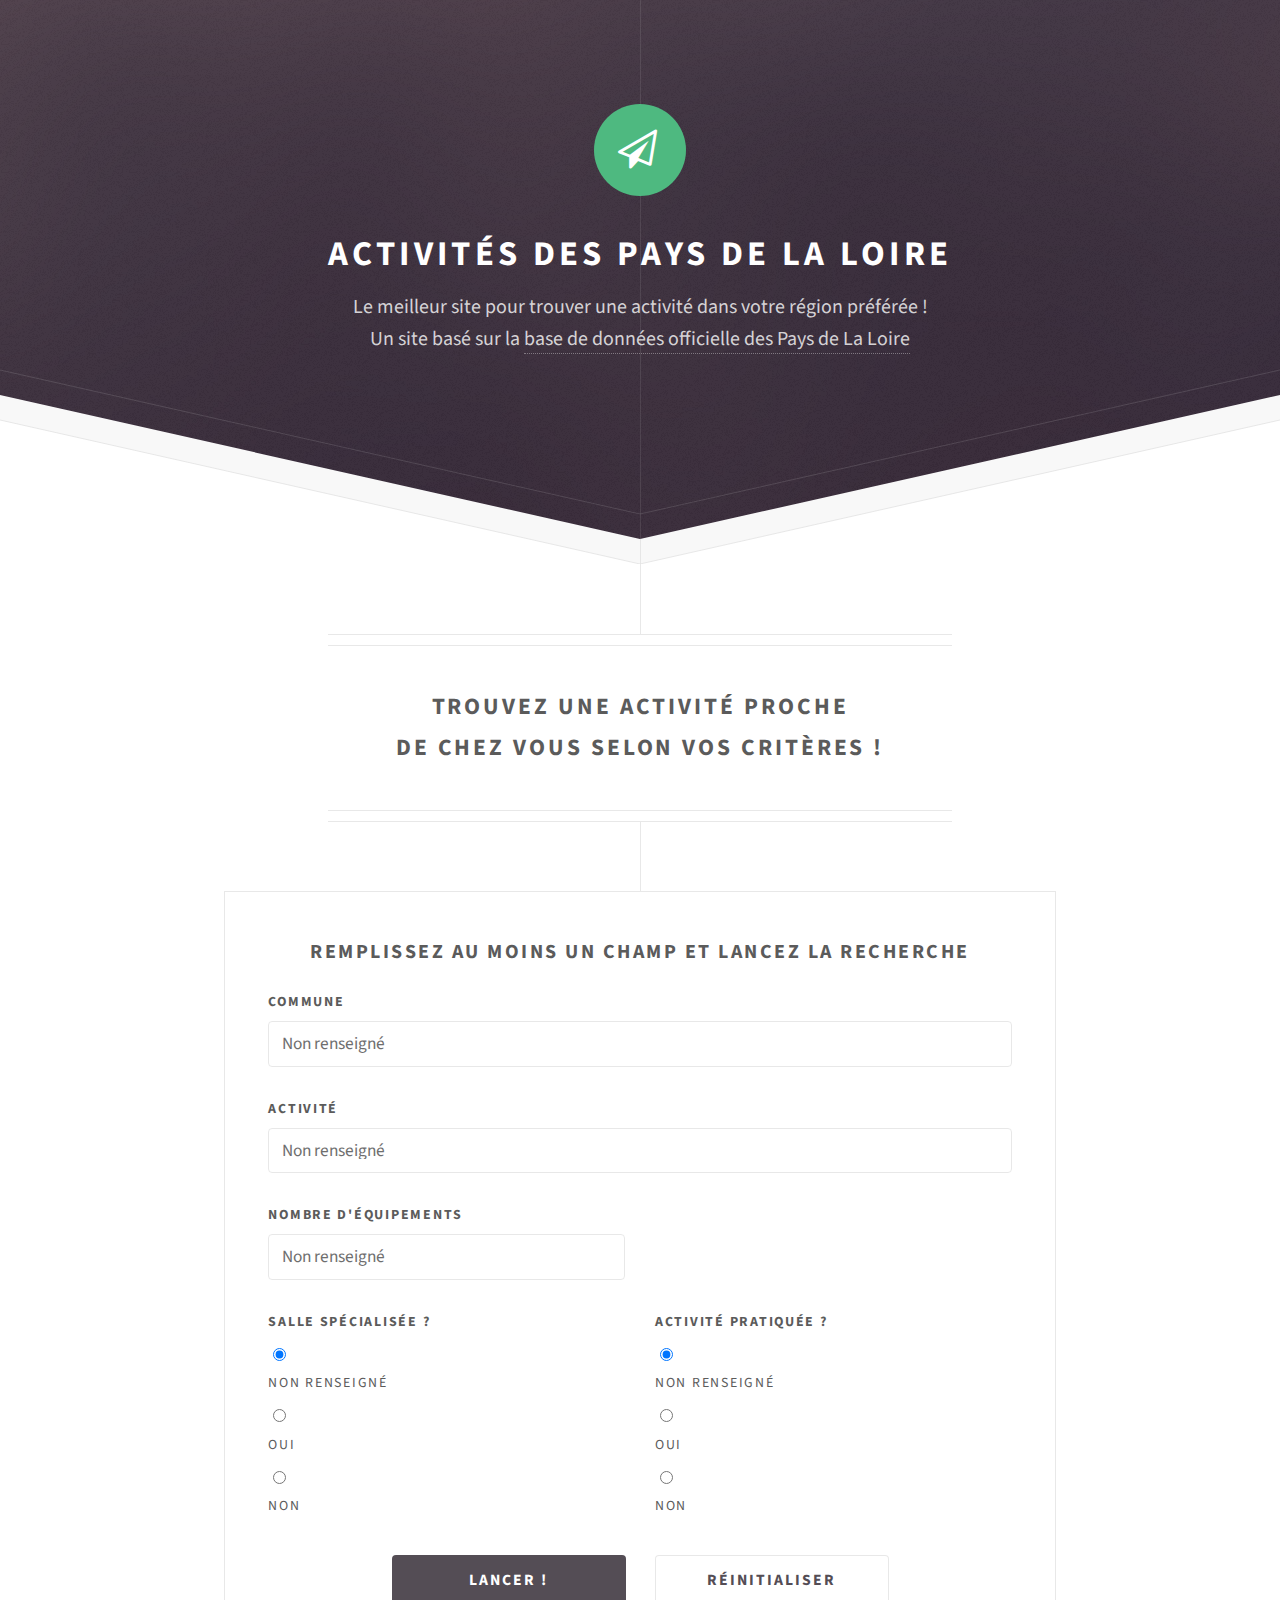
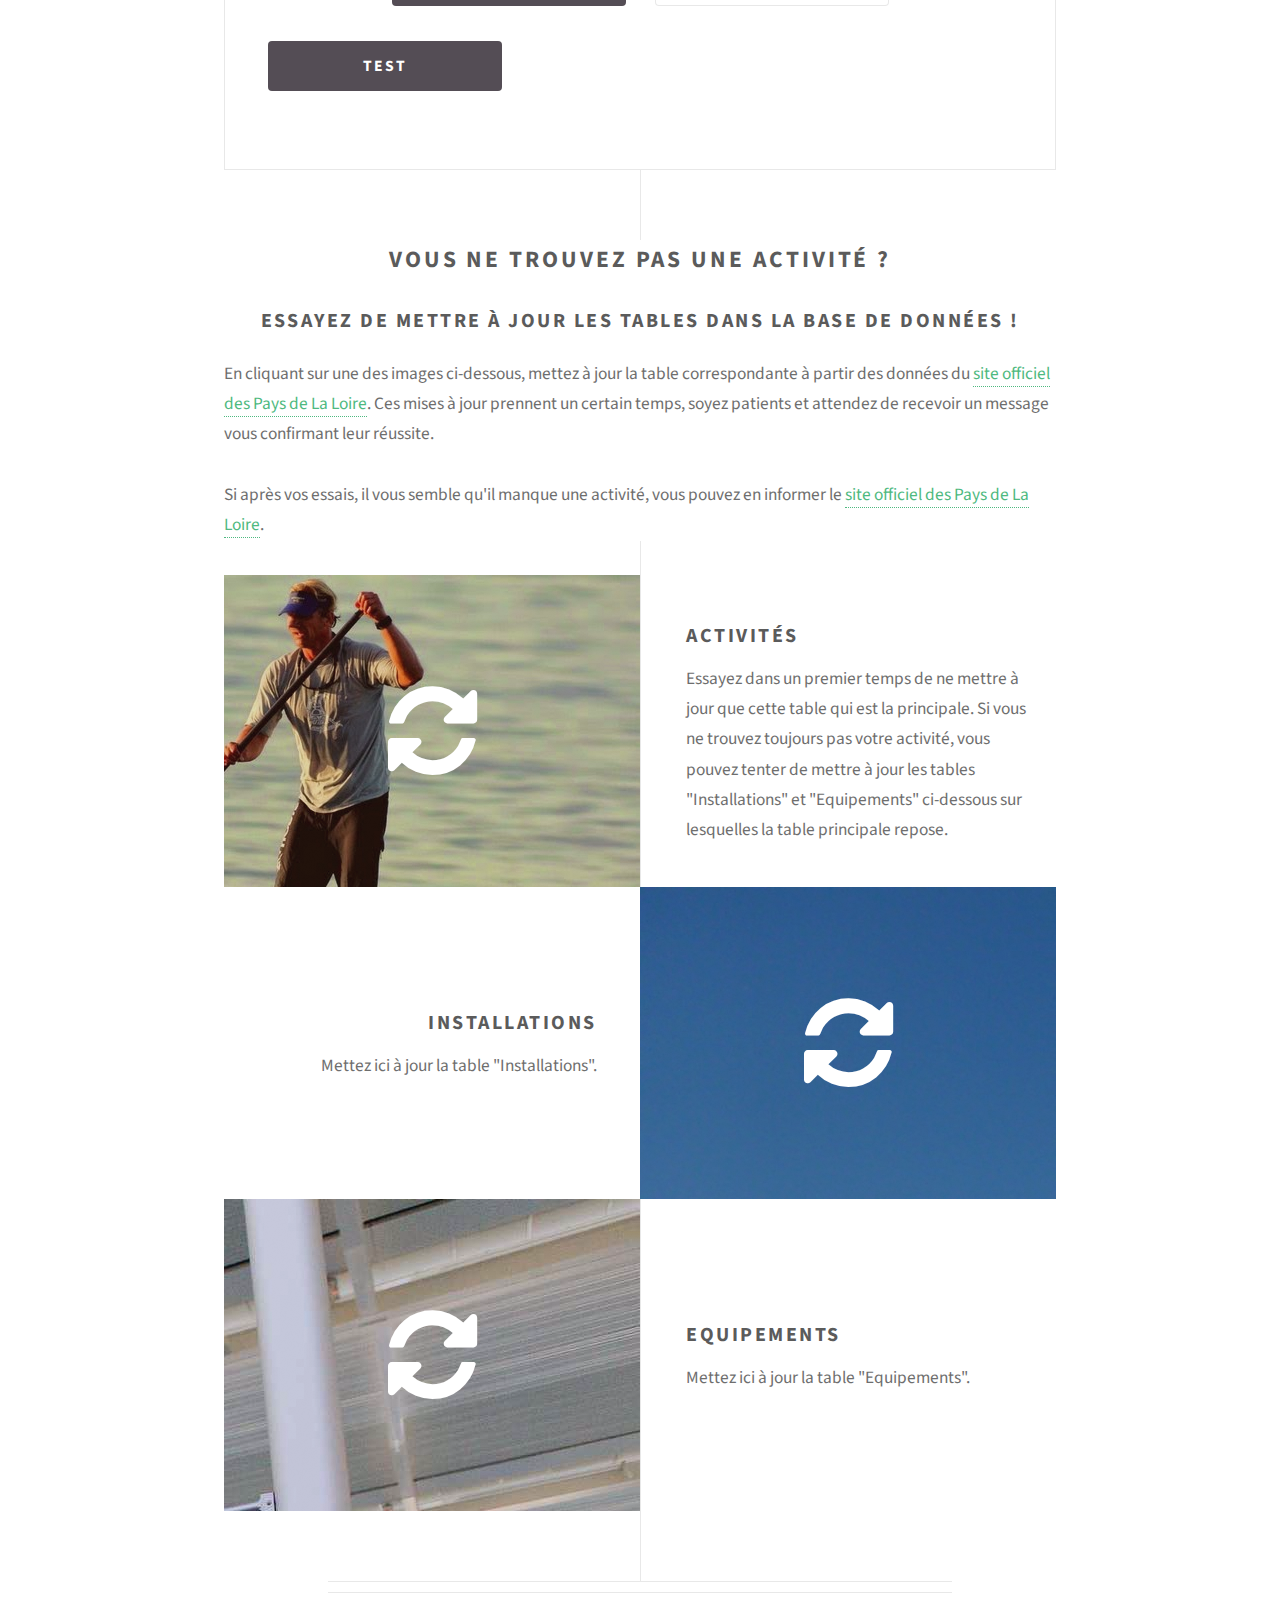
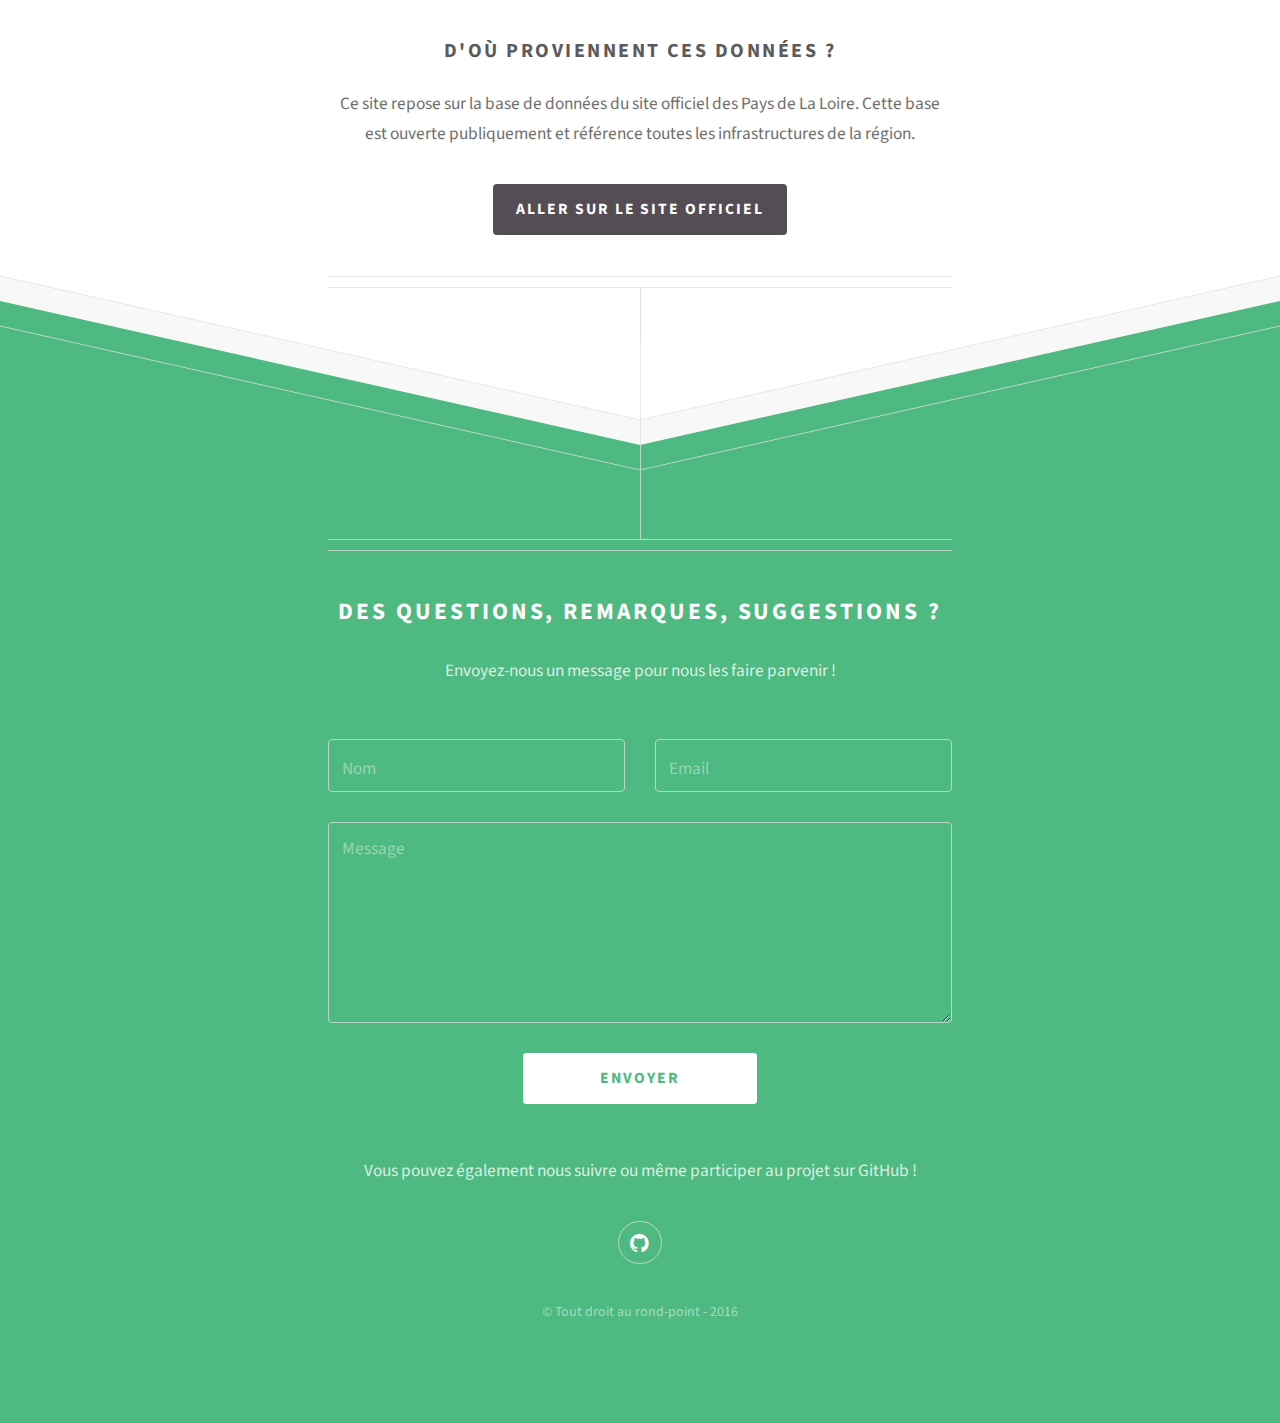
==== commit 5e269cfc: "échange de deux colonnes de la table" ====
--- a/vue/index.html
+++ b/vue/index.html
@@ -73,6 +73,16 @@
 									<label for="nb_equipements">Nombre d'équipements</label>
 									<select name="nb_equipements" id="nb_equipements" />
 										<option value="-1">Non renseigné</option>
+										<option value="1">1</option>
+										<option value="2">2</option>
+										<option value="3">3</option>
+										<option value="4">4</option>
+										<option value="5">5</option>
+										<option value="6">6</option>
+										<option value="7">7</option>
+										<option value="8">8</option>
+										<option value="9">9</option>
+										<option value="10">10</option>
 									</select>
 								</div>
 							</div>
@@ -95,13 +105,15 @@
 							<div class="row">
 								<div class="12u">
 									<ul class="actions">
-										<li><input id="button_display_activitie" type="button" value="Lancer !" /></li>
+										<li><input id="button_select_activitie" type="button" value="Lancer !" /></li>
 										<li><input type="reset" value="Réinitialiser" class="alt" /></li>
 									</ul>
 								</div>
 							</div>
 						</form>
 
+
+<input id="test42" type="button" value="test" />
     					<table class="default" id="display_activites">
 						</table>
 
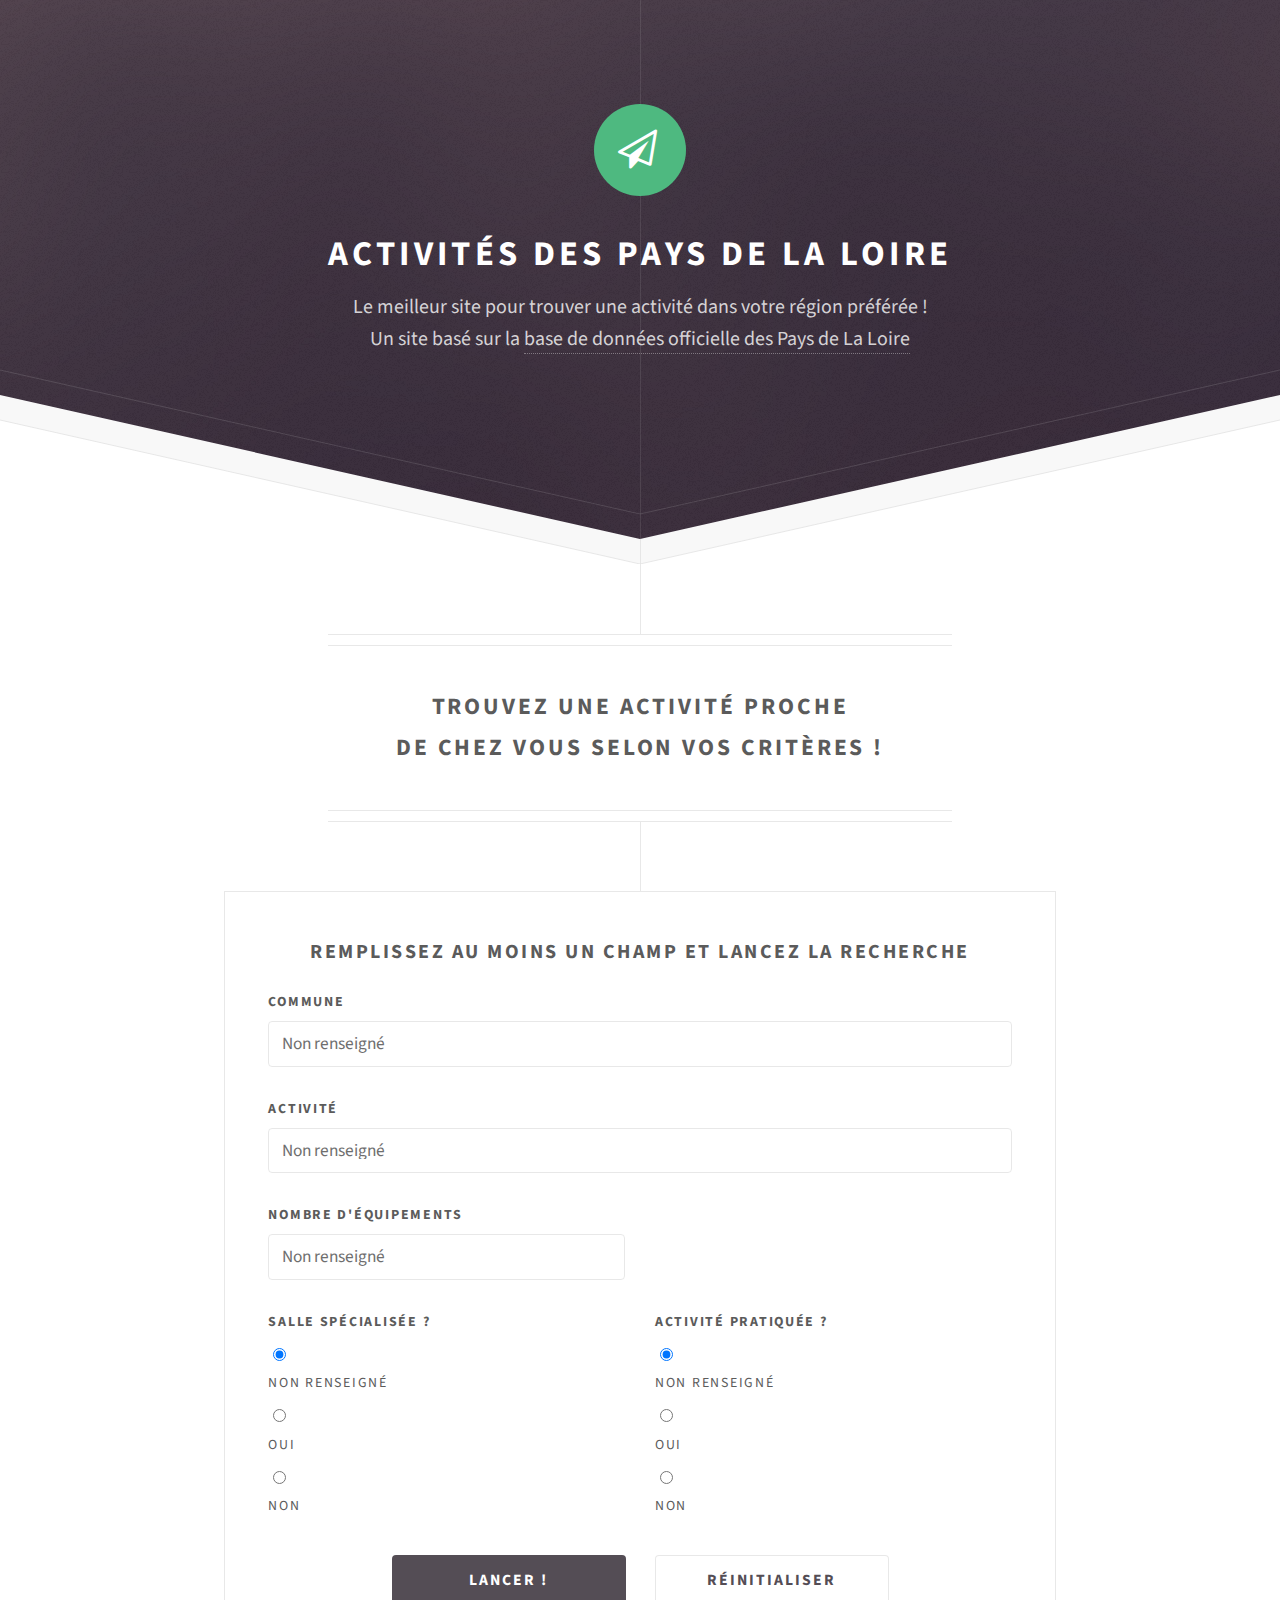
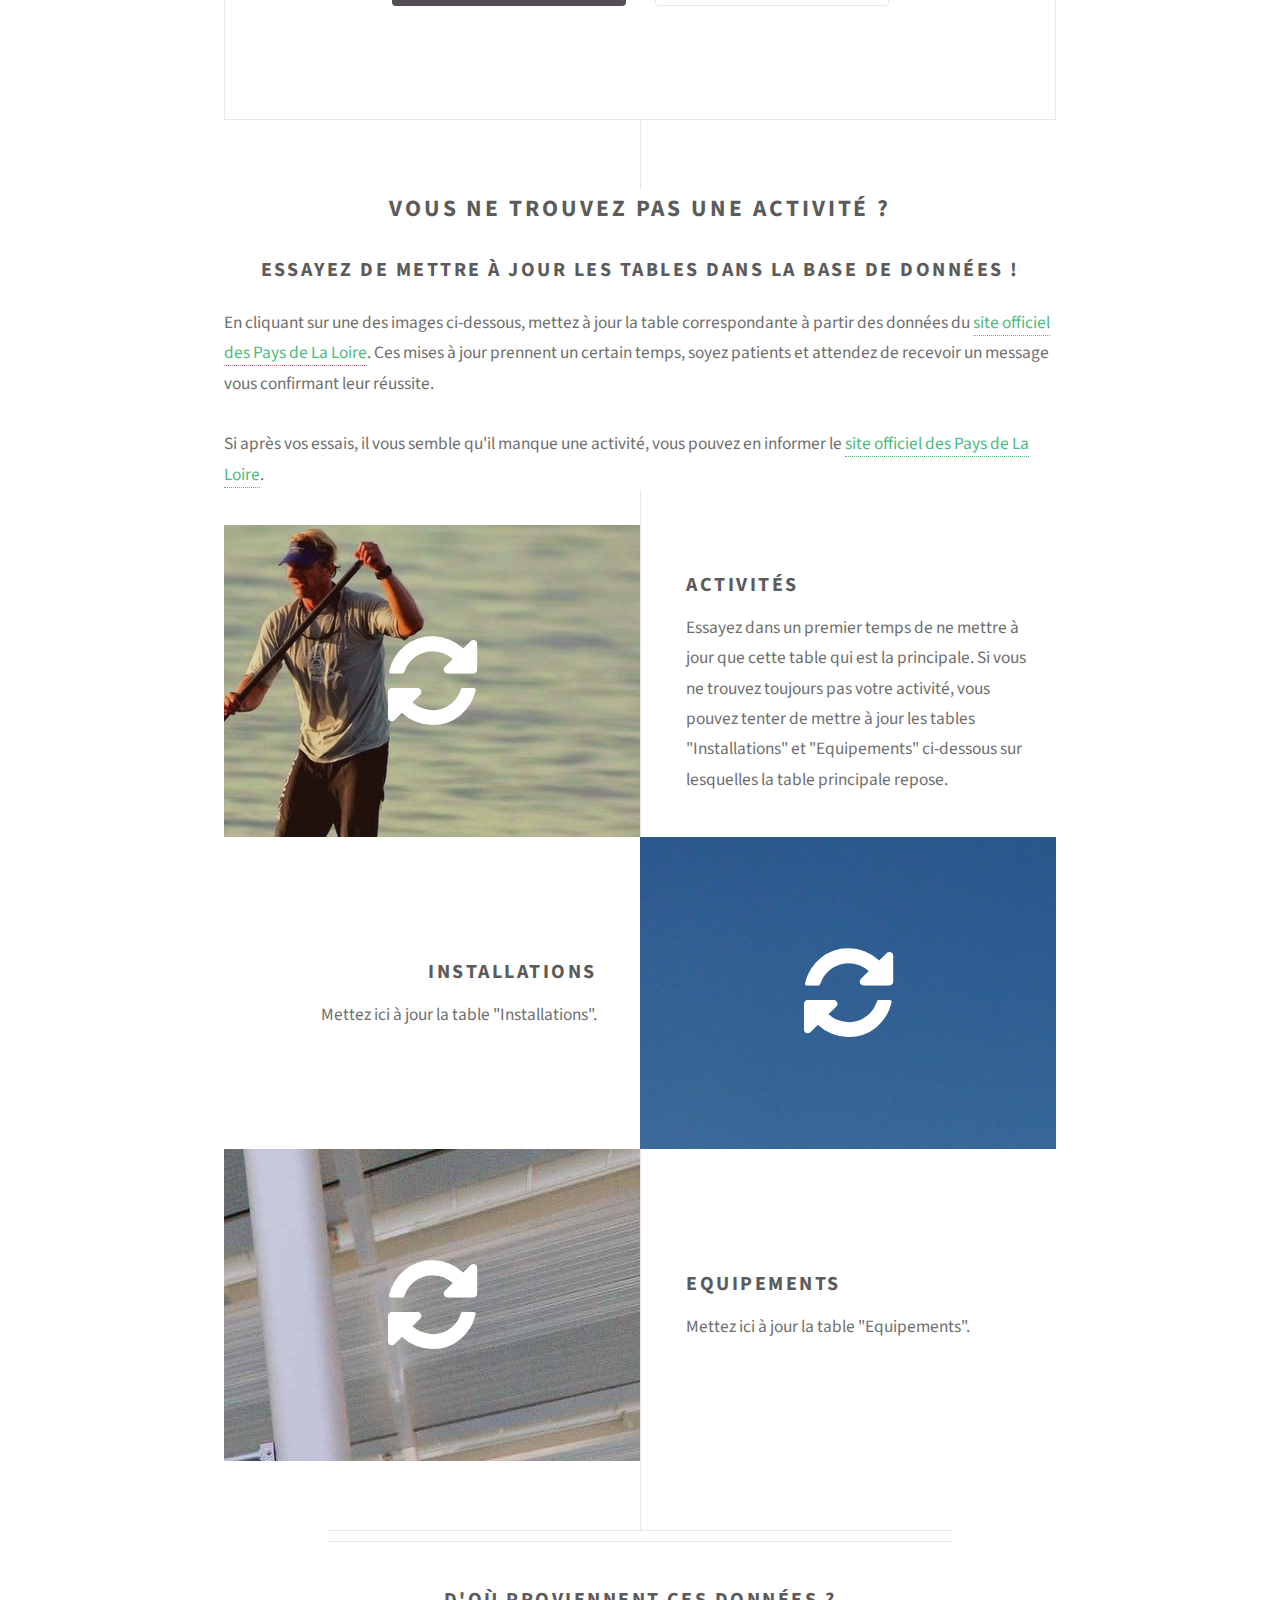
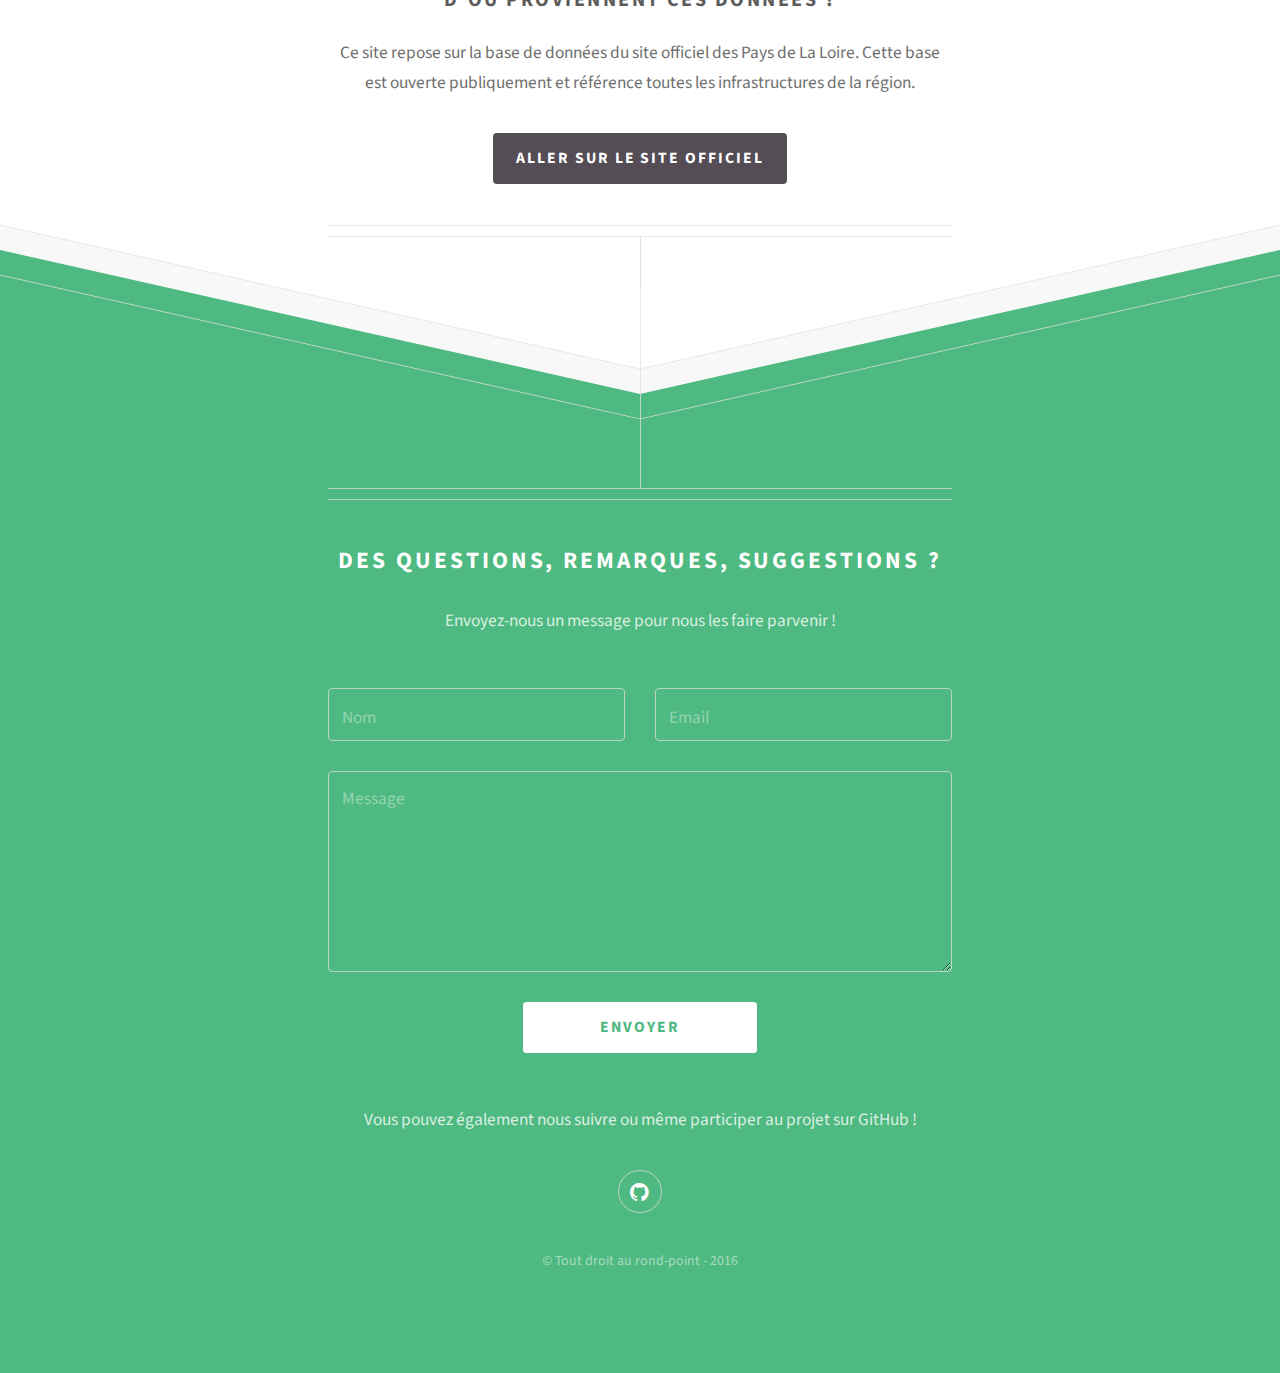
==== commit 393539ab: "tout le boulot" ====
--- a/vue/index.html
+++ b/vue/index.html
@@ -9,16 +9,17 @@
 		<!--[if lte IE 8]><link rel="stylesheet" href="assets/css/ie8.css" /><![endif]-->
 
 
-		<script src="jquery-ui-1.11.4/external/jquery/jquery.js"></script>
-        <script src="jquery-ui-1.11.4/jquery-ui.min.js"></script>
-
-        <script src="script/script.js"></script>
-
-        <script language=javascript>
-            //on récupère ici dans une variable l'url courante pour
-            //pouvoir revenir en arrière lors des imports de tables
-            var url= document.URL;
-        </script>
+		<link rel="stylesheet" href="jquery-ui-1.11.4/jquery-ui.min.css"/>
+	  <script src="jquery-ui-1.11.4/external/jquery/jquery.js"></script>
+	  <script src="jquery-ui-1.11.4/jquery-ui.min.js"></script>
+
+  	<script src="script/script.js"></script>
+
+		<script language=javascript>
+      	//on récupère ici dans une variable l'url courante pour
+      	//pouvoir revenir en arrière lors des imports de tables
+        var url= document.URL;
+    </script>
 	</head>
 	<body>
 
@@ -111,11 +112,9 @@
 								</div>
 							</div>
 						</form>
-
-
-<input id="test42" type="button" value="test" />
     					<table class="default" id="display_activites">
 						</table>
+						<div id="dialog" title="Informations supplémentaires"> </div>
 
 					</section>
 				</div>
@@ -363,11 +362,7 @@
 			</div>
 
 		<!-- Scripts -->
-			<script src="assets/js/jquery.min.js"></script>
-			<script src="assets/js/skel.min.js"></script>
-			<script src="assets/js/util.js"></script>
-			<!--[if lte IE 8]><script src="assets/js/ie/respond.min.js"></script><![endif]-->
-			<script src="assets/js/main.js"></script>
+
 
 	</body>
 </html>
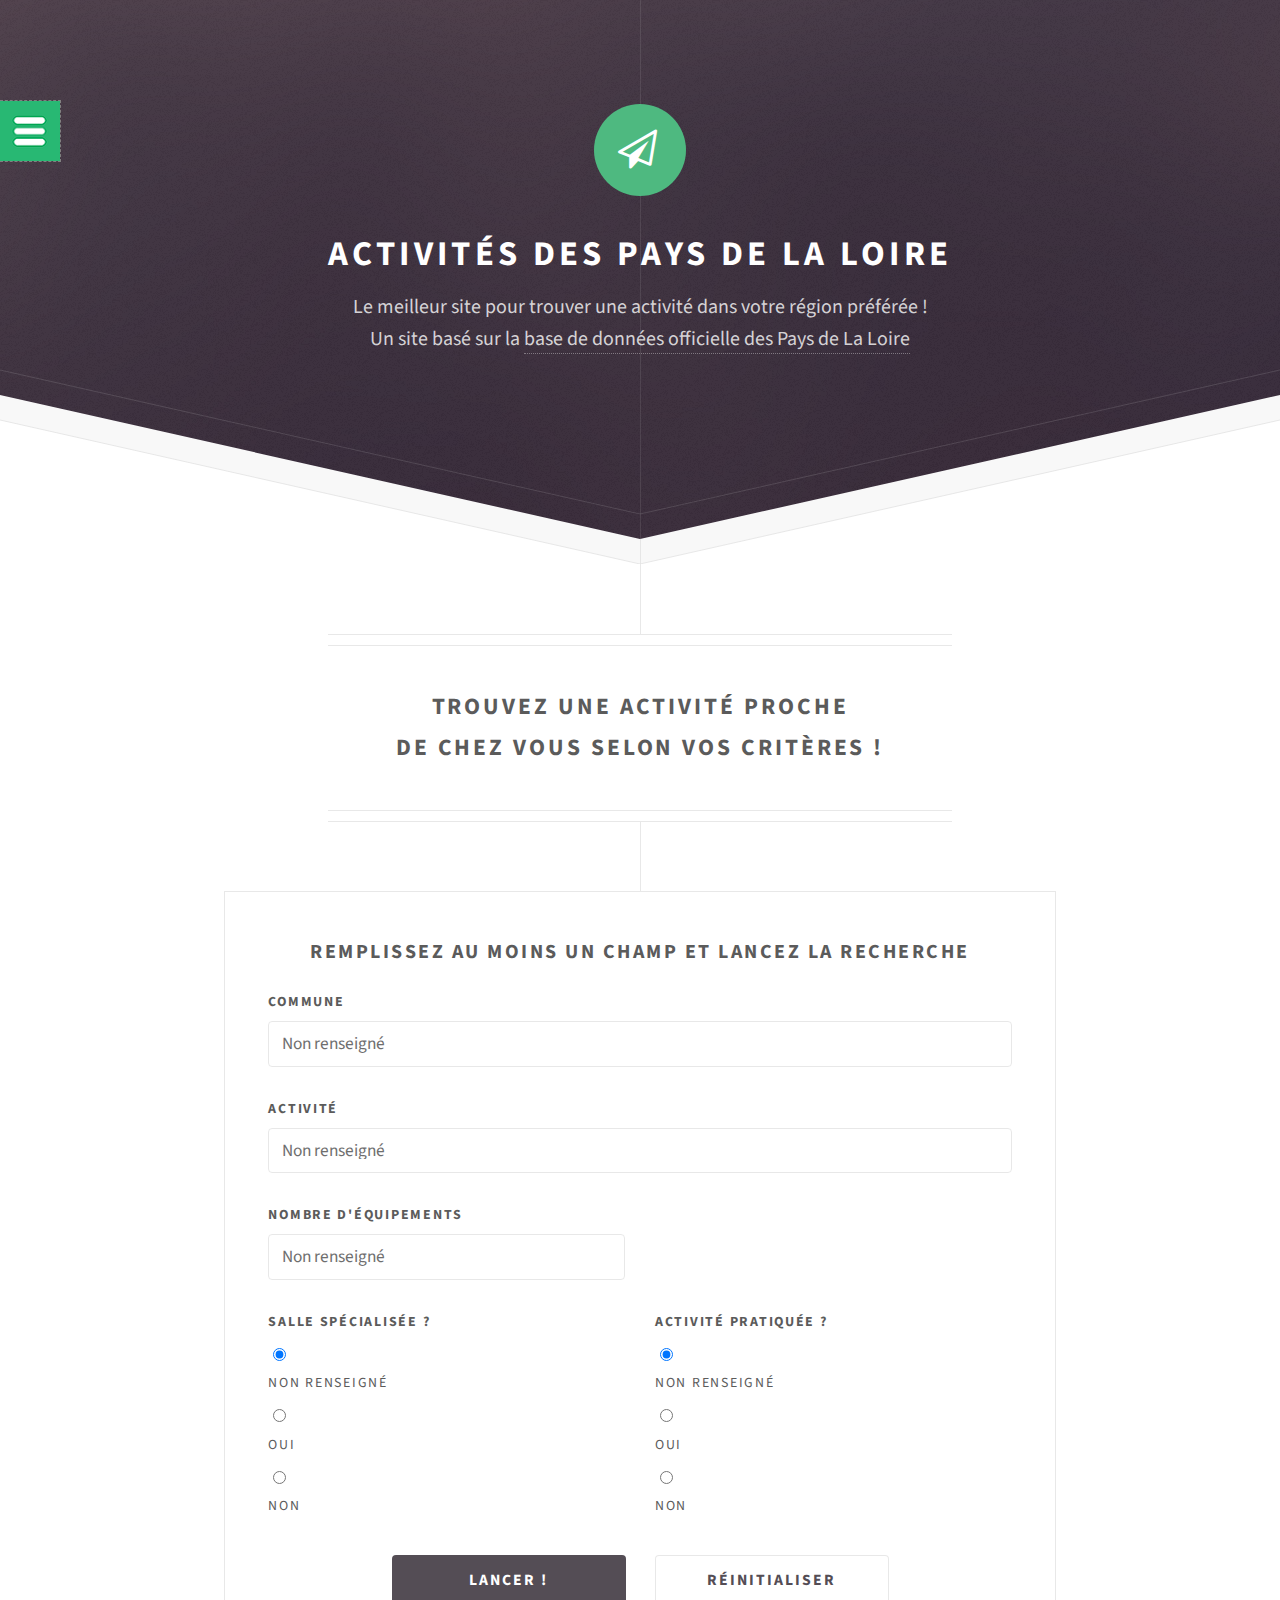
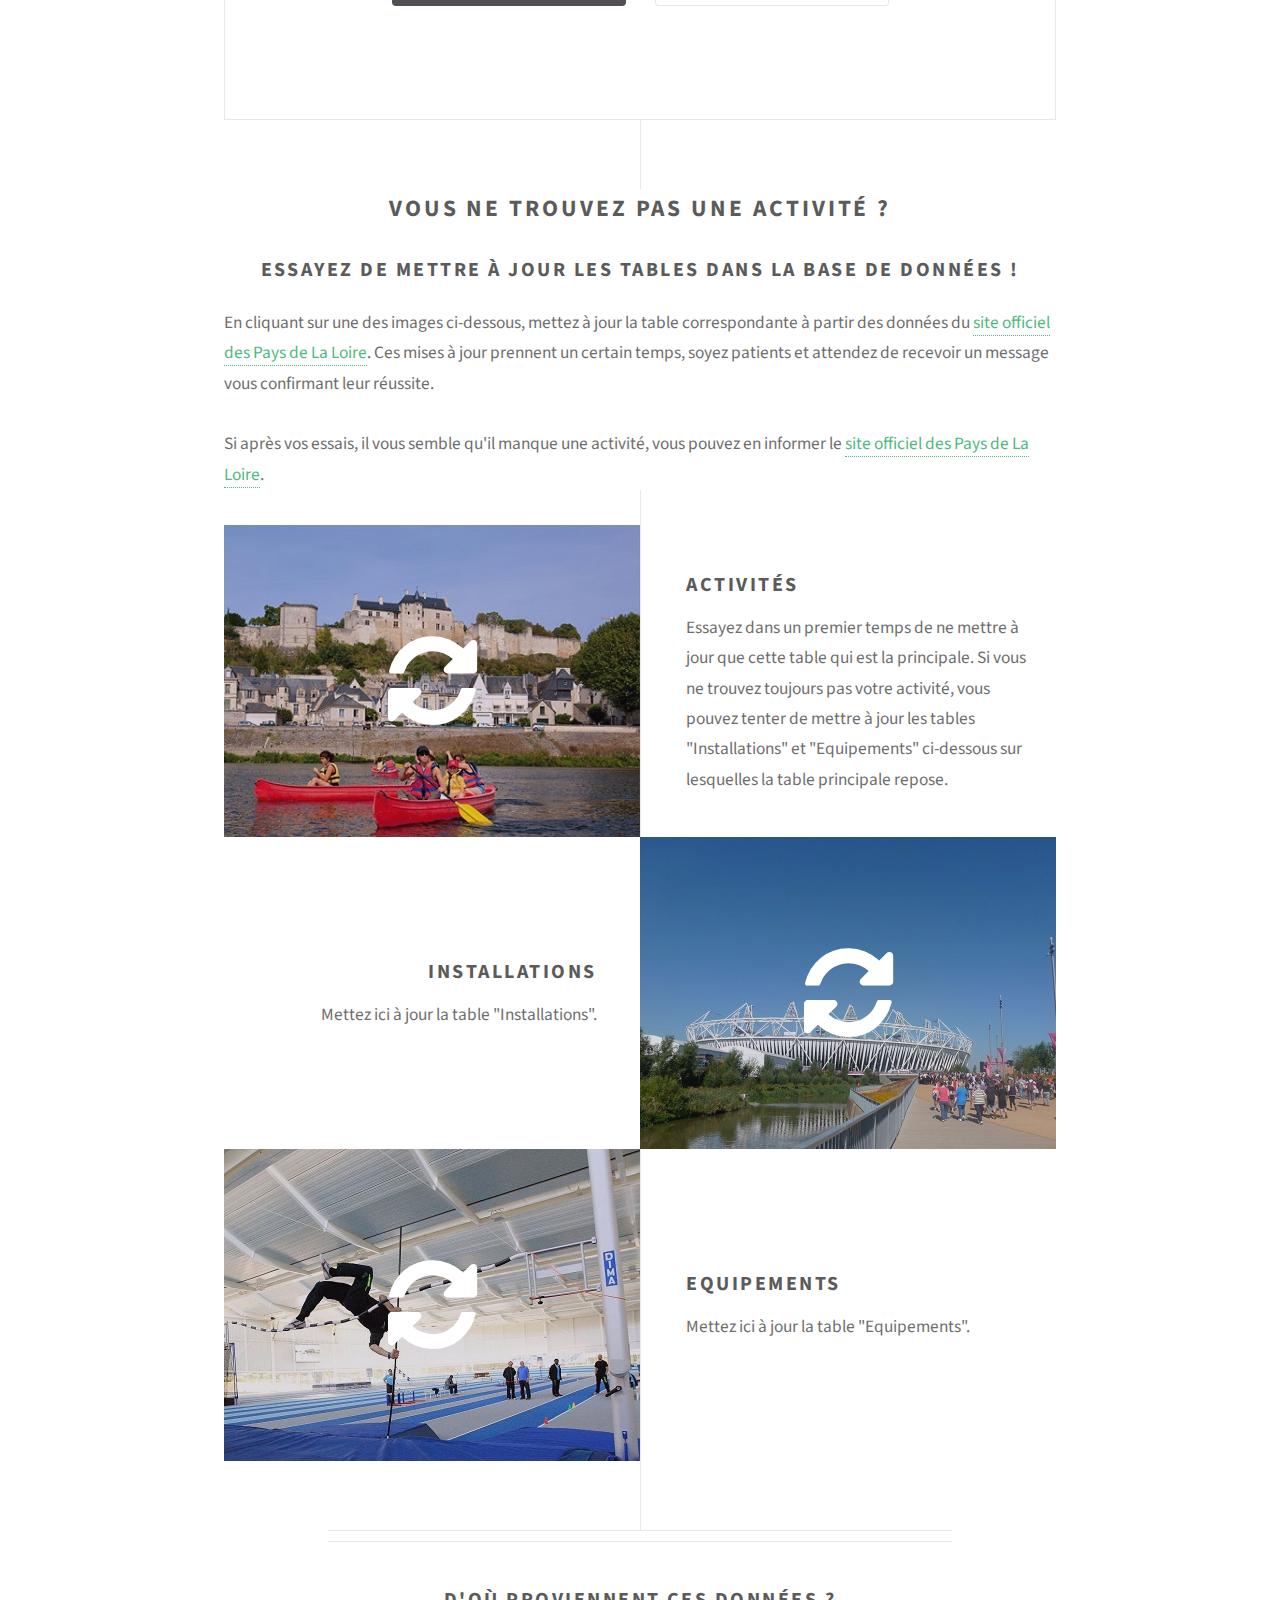
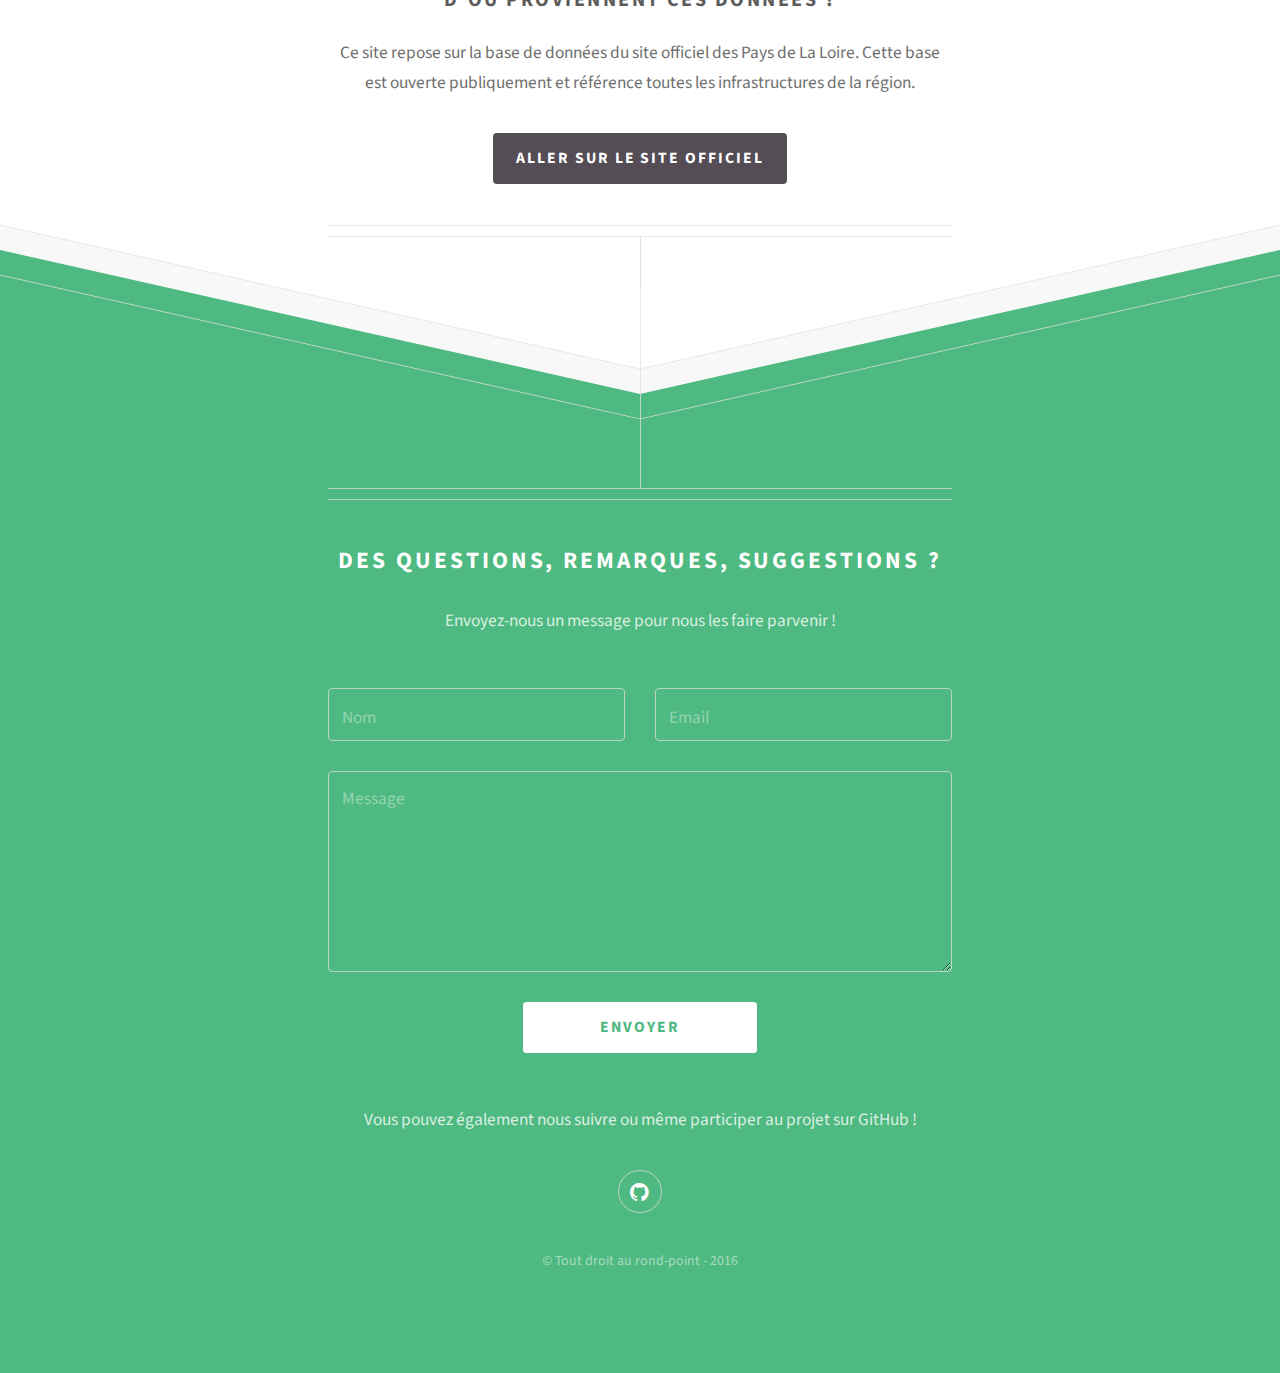
==== commit efe08157: "ajout menu" ====
--- a/vue/index.html
+++ b/vue/index.html
@@ -8,20 +8,33 @@
 		<link rel="stylesheet" href="assets/css/main.css" />
 		<!--[if lte IE 8]><link rel="stylesheet" href="assets/css/ie8.css" /><![endif]-->
 
-
 		<link rel="stylesheet" href="jquery-ui-1.11.4/jquery-ui.min.css"/>
-	  <script src="jquery-ui-1.11.4/external/jquery/jquery.js"></script>
-	  <script src="jquery-ui-1.11.4/jquery-ui.min.js"></script>
-
-  	<script src="script/script.js"></script>
+	  	<script src="jquery-ui-1.11.4/external/jquery/jquery.js"></script>
+	  	<script src="jquery-ui-1.11.4/jquery-ui.min.js"></script>
+
+  		<script src="script/script.js"></script>
+  		<link rel="stylesheet" href="our-css/main.css" />
 
 		<script language=javascript>
       	//on récupère ici dans une variable l'url courante pour
       	//pouvoir revenir en arrière lors des imports de tables
         var url= document.URL;
-    </script>
+    	</script>
 	</head>
+
 	<body>
+
+		<img id="menu" src="images/menu.png"/>
+		<div id="div-menu">
+			<p id="close-menu">&#10005;</p> 
+			<ul>
+				<li><a href="#">Revenir en haut</a></li>
+				<li><a href="#main">Trouvez une activité !</a></li>
+				<li><a href="#maj">Mises à jour</a></li>
+				<li><a href="#infos">Informations</a></li>
+				<li><a href="#contact">Contact</a></li>
+			</ul>
+		</div>
 
 		<!-- Header -->
 			<div id="header">
@@ -114,13 +127,14 @@
 						</form>
     					<table class="default" id="display_activites">
 						</table>
+						<button id="dec_act">←</button><button id="inc_act" style="float:right">→</button>
 						<div id="dialog" title="Informations supplémentaires"> </div>
 
 					</section>
 				</div>
 
 
-				<div class="box alt container">
+				<div id="maj" class="box alt container">
 
 					<div style="background-color : white;">
 					<h2>Vous ne trouvez pas une activité ?</h2>
@@ -305,7 +319,7 @@
 				</div>
 				-->
 
-				<footer class="major container 75%">
+				<footer id="infos" class="major container 75%">
 					<h3>D'où proviennent ces données ?</h3>
 					<p>Ce site repose sur la base de données du site officiel des Pays de La Loire. Cette base est ouverte publiquement et référence toutes les infrastructures de la région.</p>
 					<ul class="actions">
@@ -319,7 +333,7 @@
 			<div id="footer">
 				<div class="container 75%">
 
-					<header class="major last">
+					<header id="contact" class="major last">
 						<h2>Des questions, remarques, suggestions ?</h2>
 					</header>
 
--- a/vue/our-css/main.css
+++ b/vue/our-css/main.css
@@ -0,0 +1,50 @@
+#menu {
+	position: fixed;
+	top:100px;
+	z-index : 2;
+	border-top: 1px dashed grey;
+	border-right: 1px dashed grey;
+	border-bottom: 1px dashed grey;
+	cursor : pointer;
+}
+	#menu:hover {
+        filter: brightness(87%);
+        -webkit-filter: brightness(87%);
+        -moz-filter: brightness(87%);
+        -o-filter: brightness(87%);
+        -ms-filter: brightness(87%);
+
+		-webkit-transition:all .3s ease;	
+		transition:all .3s ease	
+	}
+	#div-menu p#close-menu {
+		position: absolute;
+		right: 10px;
+		cursor : pointer;
+		color: #5b5b5b;
+	}
+
+#div-menu {
+	padding : 10px;
+	border-top: 2px solid #76e1a8;
+	border-right: 2px solid #76e1a8;
+	border-bottom: 2px solid #76e1a8;
+	font-size: 1.02em;
+	color: white;
+	
+	z-index : 1;
+	background-color: #5dc88f;
+	width : 200px;
+	position: fixed;
+	top:100px;
+}
+	#div-menu ul {
+		margin-bottom : 15px;
+	}
+		#div-menu ul li {
+			margin-top : 20px;
+		}
+			#div-menu ul li a {
+				color : white;
+			}
+
